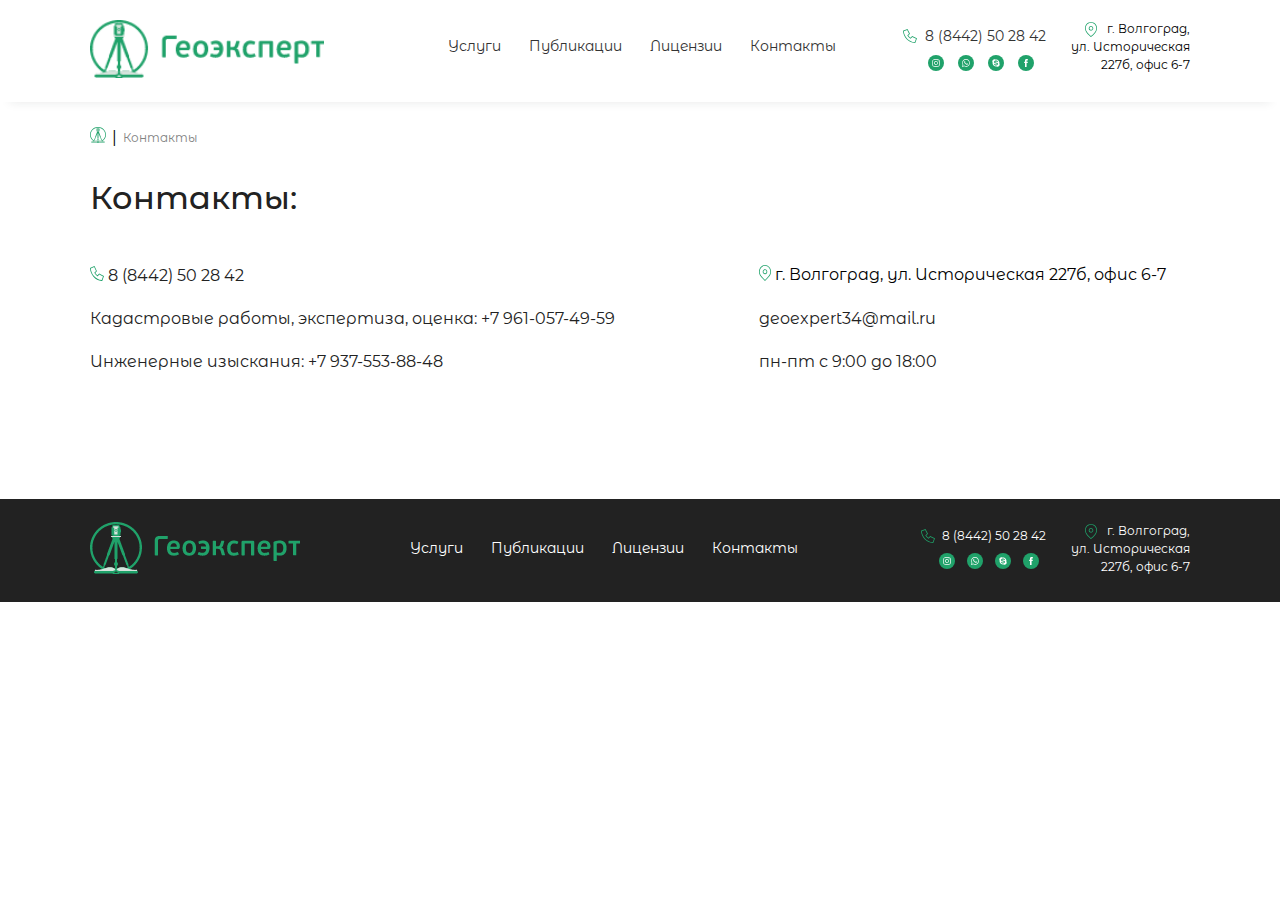
==== contacts.html @ 3043f1b0 "all layouts are done" ====
<!DOCTYPE html>
<html>

<head>
    <title>Контакты</title>
    <meta content="text/html;charset=utf-8" http-equiv="Content-Type">
    <meta content="utf-8" http-equiv="encoding">
    <meta name="viewport" content="width=device-width, initial-scale=1">
    <link rel="stylesheet" href="style.css">
    <link rel="preconnect" href="https://fonts.googleapis.com">
    <link rel="preconnect" href="https://fonts.gstatic.com" crossorigin>
    <link
        href="https://fonts.googleapis.com/css2?family=Montserrat+Alternates:wght@200;300;400;500;600;700&display=swap"
        rel="stylesheet">
</head>

<body>
    <header>
        <div class="container">
            <div class="wraperHeaderMain">
                <div class="wrapperLogoNavigation">
                    <div class="wrapperLogo">
                        <a href="index.html"><img src="img/logo.png" alt=""></a>
                    </div>
                    <div class="wrapperNavigation">
                        <ul>
                            <li>
                                <a href="services.html">Услуги</a>
                            </li>
                            <li>
                                <a href="publications.html">Публикации</a>
                            </li>
                            <li>
                                <a href="license.html">Лицензии</a>
                            </li>
                            <li>
                                <a href="contacts.html">Контакты</a>
                            </li>
                        </ul>
                    </div>
                </div>
                <div class="wrapperContactsHeader">
                    <div class="wrapperPhoneSocialsHeader">
                        <a href="tel:88442502842" class="phoneHeader">
                            <img src="img/phone.svg" alt="">
                            <span>8 (8442) 50 28 42</span>
                        </a>
                        <div class="wrapperSocialsHeader">
                            <a href="#"><img src="img/inst.svg" alt=""></a>
                            <a href="#"><img src="img/whats.svg" alt=""></a>
                            <a href="#"><img src="img/skype.svg" alt=""></a>
                            <a href="#"><img src="img/facebook.svg" alt=""></a>
                        </div>
                    </div>
                    <div class="wrapperAddressHeader">
                        <img src="img/map.svg" alt="">
                        <span>г. Волгоград, ул. Историческая 227б, офис 6-7</span>
                    </div>
                </div>
            </div>

            <div class="wrapperHeaderMobile">
                <div class="wrapperLogoMobile">
                    <a href="index.html"><img src="img/logo.png" alt=""></a>
                </div>
                <div class="headerMob">
                    <div class="icon-container">
                        <div id="menuicon">
                            <span class="bar bar1"></span>
                            <span class="bar bar2"></span>
                            <span class="bar bar3"></span>
                        </div>
                    </div>
                    <div class="mobile-menu">
                        <ul>
                            <li>
                                <a href="services.html">Услуги</a>
                            </li>
                            <li>
                                <a href="publications.html">Публикации</a>
                            </li>
                            <li>
                                <a href="license.html">Лицензии</a>
                            </li>
                            <li>
                                <a href="contacts.html">Контакты</a>
                            </li>
                            <li>
                                <a href="tel:88442502842" class="phoneHeader">
                                    <img src="img/phoneMob.svg" alt="">
                                    <span>8 (8442) 50 28 42</span>
                                </a>
                            </li>
                            <li>
                                <div class="wrapperSocailsMob">
                                    <a href="#"><img src="img/mobinst.svg" alt=""></a>
                                    <a href="#"><img src="img/mobwhats.svg" alt=""></a>
                                    <a href="#"><img src="img/mobskype.svg" alt=""></a>
                                    <a href="#"><img src="img/mobface.svg" alt=""></a>
                                </div>
                            </li>
                        </ul>
                    </div>
                </div>

            </div>
        </div>
    </header>

    <section id="services">
        <div class="container">
            <div class="servicesWrapper">
                <div class="wrapperBreadShrimps">
                    <div>
                        <a href="index.html"><img src="img/lg.svg" alt=""></a>
                    </div>
                    <div>
                        <span>|</span>
                    </div>
                    <div>
                        <p class="activeShrimp">Контакты</p>
                    </div>
                </div>
            </div>
        </div>
    </section>

    <section class="contactsBlockPage">
        <div class="container">
            <div class="wrapperContactsPage">
                <h1>Контакты:</h1>
                <div class="wrapperContactsPageItems">
                    <div class="contactsPageItem">
                        <div class="wrapperPhoneContactPage">
                            <a href="tel:88442502842">
                                <img src="img/phone.svg" alt="">
                                <span>8 (8442) 50 28 42</span>
                            </a>
                        </div>
                        <div class="itemContactPage">
                            <p>Кадастровые работы, экспертиза, оценка: <a href="tel:79610574959">+7 961-057-49-59</a>
                            </p>
                        </div>
                        <div class="itemContactPage">
                            <p>Инженерные изыскания: <a href="tel:79375538848">+7 937-553-88-48</a></p>
                        </div>
                    </div>
                    <div class="contactsPageItem">
                        <div class="wrapperPhoneContactPage">
                            <img src="img/map.svg" alt="">
                            <span>г. Волгоград, ул. Историческая 227б, офис 6-7</span>
                        </div>
                        <div class="itemContactPage">
                            <a href = "mailto: geoexpert34@mail.ru">geoexpert34@mail.ru</a>
                        </div>
                        <div class="itemContactPage">
                            <p>пн-пт с 9:00 до 18:00</p>
                        </div>
                    </div>
                </div>
            </div>
        </div>
    </section>

    <section class="mapBlockContactsPage">
        <div class="container">
            <div class="wrapperMapContactsPage">
                <script type="text/javascript" charset="utf-8" async
                    src="https://api-maps.yandex.ru/services/constructor/1.0/js/?um=constructor%3Ad0d35093dce5acae2fcea62f5401cc42d87d8e6e3af85deb7235284e36e8e448&amp;width=100%25&amp;height=400&amp;lang=ru_RU&amp;scroll=true"></script>
            </div>
            <div class="wrapperMapContactsPageMobile">
                <script type="text/javascript" charset="utf-8" async
                    src="https://api-maps.yandex.ru/services/constructor/1.0/js/?um=constructor%3Ad0d35093dce5acae2fcea62f5401cc42d87d8e6e3af85deb7235284e36e8e448&amp;width=100%25&amp;height=200&amp;lang=ru_RU&amp;scroll=true"></script>
            </div>
        </div>
    </section>

    <footer id="footer">
        <div class="container">
            <div class="wrapperFooter">
                <div class="wrapperLogo">
                    <a href="index.html"><img src="img/logo.png" alt=""></a>
                </div>
                <div class="wrapperNavigation">
                    <ul>
                        <li>
                            <a href="services.html">Услуги</a>
                        </li>
                        <li>
                            <a href="publications.html">Публикации</a>
                        </li>
                        <li>
                            <a href="license.html">Лицензии</a>
                        </li>
                        <li>
                            <a href="contacts.html">Контакты</a>
                        </li>
                    </ul>
                </div>
                <div class="wrapperContactsHeader">
                    <div class="wrapperPhoneSocialsHeader">
                        <a href="tel:88442502842" class="phoneHeader">
                            <img src="img/phone.svg" alt="">
                            <span>8 (8442) 50 28 42</span>
                        </a>
                        <div class="wrapperSocialsHeader">
                            <a href="#"><img src="img/inst.svg" alt=""></a>
                            <a href="#"><img src="img/whats.svg" alt=""></a>
                            <a href="#"><img src="img/skype.svg" alt=""></a>
                            <a href="#"><img src="img/facebook.svg" alt=""></a>
                        </div>
                    </div>
                    <div class="wrapperAddressHeader">
                        <img src="img/map.svg" alt="">
                        <span>г. Волгоград, ул. Историческая 227б, офис 6-7</span>
                    </div>
                </div>
                <div class="wrapperAddressHeaderAdd">
                    <img src="img/map.svg" alt="">
                    <span>г. Волгоград, ул. Историческая 227б, офис 6-7</span>
                </div>
            </div>
        </div>
    </footer>


    <script src="script.js"></script>
    <script src="slider.js"></script>
    <script src="slider-services.js"></script>
</body>

</html>
---- style.css ----
.container {
    padding-right: 25px;
    padding-left: 25px;
    margin-right: auto;
    margin-left: auto;
}

body, button, input {
    margin: 0;
    font-family: 'Montserrat Alternates', sans-serif;
}

@media (min-width: 576px) {
    .wrapperHeaderMobile {
        display: none;
    }
    #footer .wrapperFooter .wrapperLogo {
        justify-content: flex-start;
    }
    #footer .wrapperFooter .wrapperLogo {
        grid-column: 1;
    }
    header .container .wraperHeaderMain {
        display: block;
    }
    .wrapperLogoNavigation {
        display: flex;
        justify-content: space-between;
    }
    .wrapperAboutItemAllMobile {
        display: none;
    }

    .wrapperSertificatesLicensePageMob .wrapperControlsLicense {
        display: none;
    }

    .wrapperLicenseAllMobile {
        display: none;
    }
    .container .wrapperMainBlock h1 {
        font-size: 30px;
    }
    #slider {
        width: 100%;
    }
    .controls {
        font-size: 1em;
    }
    #dots-con {
        display: none;
    }
    #sliderLicense {
        width: 100%;
    }
    .controlsLicense {
        font-size: 1em;
    }
    #dots-conLicense {
        display: none;
    }
    #sliderServices {
        width: 100%;
    }
    .controlsServices {
        font-size: 1em;
    }
    #dots-conServices {
        display: none;
    }
    #sliderServicesMobile {
        width: 100%;
    }
    .controlsServicesMobile {
        font-size: 1em;
    }
    #dots-conServicesMobile {
        display: none;
    }
    #sliderPublic {
        width: 100%;
    }
    .controlsPublic {
        font-size: 1em;
    }
    #aboutBlock .wrapperControls {
        display: none;
    }
    .container .wrapperMainBlock h2 {
        font-size: 27px;
    }
    .aboutItemTop .titleBlockAbout {
        font-size: 18px;
    }
    .container .btnLearnMore {
        font-size: 16px;
        padding: 10px 50px;
        margin-top: 1em;
    }
    .wraperHeaderMain .wrapperContactsHeader a {
        font-size: 14px;
    }
    body #mainBlock {
        min-height: 420px;
    }
    .container .aboutUsTitle {
        font-size: 24px;
        text-align: left;
    }
    .wrapperAboutUs .wrapperAboutItemAll {
        display: block;
    }
    body #descriptionBlock {
        margin-top: 6em;
    }
    .wrapperDescription .wrapperDescriptionItem p, .wrapperDescription .wrapperDescriptionItemSpecial p {
        font-size: 18px;
        text-align: left;
    }
    .wrapperForm .formBlockLeft img {
        max-width: auto;
    }
    #footer .wrapperFooter .wrapperLogo img {
        max-width: auto;
        margin-right: 1.5em;
    }
    #footer .container .wrapperFooter {
        display: grid;
        grid-template-columns: 0.6fr 1.3fr;
        grid-gap: 15px;
    }
    #footer .wrapperFooter .wrapperContactsHeader {
        justify-content: space-between;
    }
    header .wraperHeaderMain .wrapperContactsHeader {
        justify-content: space-between;
    }
    .wrapperFooter .wrapperContactsHeader {
        grid-column: 1 / span 2;
    }
    .wrapperPhoneSocialsHeader .wrapperSocialsHeader a {
        margin-right: 1em;
        margin-left: 0;
    }
    .wrapperPhoneSocialsHeader .wrapperSocialsHeader {
        justify-content: flex-start;
    }
    .wrapperNavigation {
        text-align: right;
    }
    #footer .wrapperFooter .wrapperContactsHeader .wrapperAddressHeader {
        display: block;
    }
    #footer .wrapperAddressHeaderAdd {
        display: none;
    }
    #footer .wrapperFooter .wrapperPhoneSocialsHeader {
        width: auto;
    }
    .wrapperFooter .wrapperNavigation ul li a, .wraperHeaderMain .wrapperNavigation ul li a {
        font-size: 14px;
    }
    #footer .wrapperFooter span {
        font-size: 12px;
    }
    .wraperHeaderMain .wrapperLogo img {
        margin-right: 1.5em;
    }
    #footer .container .wrapperFooter .wrapperNavigation ul {
        display: block;
    }
    body #formBlock {
        margin-top: 6em;
        padding-bottom: 6em;
    }
    #footer .container .wrapperNavigation ul li {
        margin-left: 1.5em;
        margin-right: 0;
    }
    header .wrapperLogoNavigation .wrapperNavigation ul li {
        margin-left: 1.5em;
        margin-right: 0;
    }
    .wrapperNavigationServices {
        display: flex;
    }
    #navigationServicesWrap .navigationServices {
        margin-right: 2em;
        margin-bottom: 0;
        align-items: flex-start;
    }
    #navigationServicesWrap .navigationServices a {
        font-size: 16px;
    }
    .navigationServicesImage .btnLearnMore {
        display: none;
    }
    .descriptionServices .wrapperDescriptionServices p {
        font-size: 16px;
    }
    .projectsServices .wrapperBtnServicesSendMessage {
        display: flex;
        justify-content: center;
        align-items: center;
        padding-top: 2em;
        padding-bottom: 2em;
    }
    .contactsPageItem .itemContactPage a, .contactsPageItem .itemContactPage p {
        font-size: 16px;
    }
    .mapBlockContactsPage .wrapperMapContactsPage {
        display: block;
    }
    .wrapperMapContactsPageMobile {
        display: none;
    }
    .itemContactPage {
        margin-top: 1.5em;
    }
    body .mapBlockContactsPage {
        padding-top: 3em;
        padding-bottom: 4em;
    }
    .wrapperLicensePage .wrapperSertificatesLicensePage {
        display: flex;
        justify-content: space-between;
        padding: 1.3em;
        box-shadow: rgba(0, 0, 0, 0.1) -4px 9px 25px -6px;
    }

    .licensePage .wrapperLicensePage h1 {
        text-align: left;
        font-size: 32px;
    }

    #services .activeShrimp {
        font-size: 12px;
    }

    .container .notActiveShrimp {
        font-size: 12px;
    }
}

@media (min-width: 768px) {
    /* .container {
        width: 740px;
    } */
    #formBlock .wrapperForm {
        display: flex;
        justify-content: space-between;
        flex-direction: row;
    }
    .wrapperLogoNavigation .wrapperNavigation {
        text-align: center;
    }
    .container .wrapperDescription .wrapperDescriptionItem p, .container .wrapperDescription .wrapperDescriptionItemSpecial p {
        font-size: 24px;
    }
    .wrapperForm .formBlockLeft h3, .wrapperForm .formBlockRight h3 {
        font-size: 36px;
        text-align: center;
    }
    .formBlockLeft {
        width: 35%;
    }
    .wrapperForm .formBlockParagr {
        max-width: 85%;
        font-size: 16px;
        line-height: 24px;
        text-align: left;
    }
    .wrapperForm .formBlockRight form {
        display: flex;
        flex-direction: column;
        align-items: flex-start;
    }
    .wrapperForm .formBlockRight form input {
        width: 82%;
    }
    #navigationServicesWrap .navigationServices {
        padding-right: 5em;
    }
    .wrapperNavigationServices .navigationServicesImage {
        padding-top: 1.5em;
    }
    .wrapperDescriptionServices {
        padding-right: 2em;
    }
    .wrapperColumnsSliderServices .itemColumnSliderServices img {
        max-width: 13em;
    }
    .projectsServices .wrapperSliderServies {
        display: block;
    }
    .projectsServices .wrapperProjectServices h2 {
        font-size: 32px;
        font-weight: 500;
        text-align: left;
    }
    .wrapperSliderServiesMobile {
        display: none;
    }
    .priceServices .container .wrapperPriceServices h2 {
        font-size: 32px;
        font-weight: 500;
        text-align: left;
    }
    .priceServices .titleTablePrices {
        font-size: 24px;
        padding: 15px
    }
    .priceServices .wrapperPriceTable td {
        padding: 15px;
        font-size: 14px;
    }
    .wrapperContactsPage .wrapperContactsPageItems {
        display: flex;
        justify-content: space-between;
        align-items: center;
        margin-top: 3em;
    }
    .wrapperContactsPageItems .contactsPageItem {
        padding-right: 1.5em;
        text-align: left;
    }
    .contactsBlockPage .container h1 {
        text-align: left;
    }
    .contactsBlockPage .wrapperContactsPage h1 {
        font-size: 32px;
    }
    .contactsBlockPage .wrapperPhoneContactPage a span {
        font-size: 16px;
    }

    .publicationPage .wrapperPublicationsPage {
        display: flex;
    }

    .wrapperpublicationsPageMob {
        display: none;
    }
}

@media (min-width: 992px) {
    .container {
        width: 920px;
    }
    #mainBlock .container .wrapperMainBlock h1 {
        font-size: 48px;
    }
    #mainBlock .container .wrapperMainBlock h2 {
        font-size: 38px;
    }
    .aboutItem .aboutItemTop {
        flex-direction: row;
    }
    .wrapperContactsHeader .wrapperPhoneSocialsHeader .wrapperSocialsHeader a {
        margin-left: 1em;
        margin-right: 0;
    }
    .wrapperContactsHeader .wrapperPhoneSocialsHeader .wrapperSocialsHeader {
        justify-content: flex-end;
    }
    .wrapperNavigationServices .navigationServicesImage {
        height: 19em;
    }
    .wrapperNavigationServices .navigationServicesImage h3 {
        font-size: 36px;
        color: #fff;
        font-weight: 500;
    }
    .aboutItemSliderServices .wrapperColumnsSliderServices .itemColumnSliderServices img {
        max-width: 16em;
    }
    
}

@media (min-width: 1200px) {
    .container {
        width: 1100px;
    }

    .wrapperPublicationsPageRightContent.imagePublication h3 {
        font-size: 3em;
    }
    .wrapperLogoNavigation {
        width: 70%;
    }
    .wrapperContactsHeader {
        width: 30%;
        margin-top: 0;
    }
    header .container .wraperHeaderMain {
        display: flex;
        justify-content: space-between;
    }
    #footer .container .wrapperFooter {
        display: flex;
        justify-content: space-between;
    }
    .wrapperAboutItems .aboutItemTop .titleBlockAbout {
        font-size: 24px;
        margin-left: 1em;
        word-wrap: normal;
    }
    .aboutItemBottom .aboutItemBottomBlock p {
        font-size: 16px;
    }
    .wraperHeaderMain .wrapperContactsHeader {
        margin-top: 0;
    }
    #footer .container .wrapperFooter .wrapperContactsHeader {
        justify-content: flex-end;
    }
    header .container .wraperHeaderMain .wrapperContactsHeader {
        justify-content: flex-end;
    }
    #footer .container .wrapperFooter .wrapperContactsHeader {
        margin-top: 0;
    }
    header .container .wrapperLogoNavigation .wrapperNavigation ul li {
        margin-right: 1.5em;
        margin-left: 0;
    }
    .wraperHeaderMain .wrapperLogo img {
        width: 100%;
    }
    #footer .wrapperFooter .wrapperLogo img {
        max-width: 100%;
    }
    #footer .wrapperFooter .wrapperPhoneSocialsHeader {
        align-items: center;
    }
    .slideServices .aboutItemSliderServices .wrapperColumnsSliderServices .itemColumnSliderServices img {
        max-width: 20.5em;
    }

    .wrapperPublicationsPageRightContent .wrapperContentPublication h3 {
        font-size: 32px;
        font-weight: 500;
        color: #222222;
    }

    .wrapperBtnPublic .wrapperPublicationsPageLeftContent button{
        max-width: 40em;
    }
}

@media (min-width: 362px) {
    #footer .wrapperFooter .wrapperNavigation ul {
        display: grid;
        grid-template-columns: 1fr 1fr;
    }
}

header {
    padding: 20px 0;
    box-shadow: rgba(33, 35, 38, 0.1) 0px 10px 10px -10px;
}

/* mobile menu */

.headerMob {
    overflow: hidden;
    height: 50px;
    width: 100%;
    z-index: 1;
    top: -10px;
    -webkit-transition: all 0.4s ease-out, background 1s ease-out;
    -o-transition: all 0.4s ease-out, background 1s ease-out;
    transition: all 0.4s ease-out, background 1s ease-out;
}

.headerMob.menu-open {
    height: 130%;
    -webkit-transition: all 0.45s ease-out, background 0.8s ease-out;
    -o-transition: all 0.45s ease-out, background 0.8s ease-out;
    transition: all 0.45s ease-out, background 0.8s ease-out;
}

/* Menu List items */

.mobile-menu {
    clear: both;
    background: #20A26A;
    padding: 17px;
}

.mobile-menu a {
    font-size: 13px;
    color: #fff;
    text-decoration: none;
}

.mobile-menu ul {
    list-style-type: none;
    text-align: center;
    padding: 0;
    margin: 0;
}

.mobile-menu ul li {
    margin-top: 0.7em;
}

.wrapperMenuMobile {
    padding-top: 20px;
    padding-bottom: 20px;
}

.headerMob ul.menu {
    position: relative;
    display: block;
    padding: 10px 40px 0;
    list-style: none;
    margin-top: -30px;
    background: #FFFFFF;
    -webkit-box-shadow: 0px 0px 2px rgba(0, 0, 0, 0.12), 0px 2px 2px rgba(0, 0, 0, 0.24);
    box-shadow: 0px 0px 2px rgba(0, 0, 0, 0.12), 0px 2px 2px rgba(0, 0, 0, 0.24);
    border-radius: 2px;
}

.headerMob ul.menu li.menu-item a {
    display: block;
    position: relative;
    color: #333333;
    text-decoration: none;
    font-size: 18px;
    line-height: 2.8;
    width: 100%;
}

.headerMob ul.menu li.menu-item {
    margin-top: 5px;
    opacity: 1;
    transition: opacity 0.6s cubic-bezier(0.4, 0.01, 0.165, 0.99), -webkit-transform 0.5s cubic-bezier(0.4, 0.01, 0.165, 0.99);
    -webkit-transition: opacity 0.6s cubic-bezier(0.4, 0.01, 0.165, 0.99), -webkit-transform 0.5s cubic-bezier(0.4, 0.01, 0.165, 0.99);
    -o-transition: transform 0.5s cubic-bezier(0.4, 0.01, 0.165, 0.99), opacity 0.6s cubic-bezier(0.4, 0.01, 0.165, 0.99);
    transition: transform 0.5s cubic-bezier(0.4, 0.01, 0.165, 0.99), opacity 0.6s cubic-bezier(0.4, 0.01, 0.165, 0.99);
    transition: transform 0.5s cubic-bezier(0.4, 0.01, 0.165, 0.99), opacity 0.6s cubic-bezier(0.4, 0.01, 0.165, 0.99), -webkit-transform 0.5s cubic-bezier(0.4, 0.01, 0.165, 0.99);
}

.headerMob ul.menu li.menu-item:nth-child(1) {
    -webkit-transition-delay: 0.35s;
    -o-transition-delay: 0.35s;
    transition-delay: 0.35s;
}

.headerMob ul.menu li.menu-item:nth-child(2) {
    -webkit-transition-delay: 0.3s;
    -o-transition-delay: 0.3s;
    transition-delay: 0.3s;
}

#services {
    margin-top: 1em;
}

.headerMob ul.menu li.menu-item:nth-child(3) {
    -webkit-transition-delay: 0.25s;
    -o-transition-delay: 0.25s;
    transition-delay: 0.25s;
}

.headerMob ul.menu li.menu-item:nth-child(4) {
    -webkit-transition-delay: 0.2s;
    -o-transition-delay: 0.2s;
    transition-delay: 0.2s;
}

.headerMob ul.menu li.menu-item:nth-child(5) {
    -webkit-transition-delay: 0.15s;
    -o-transition-delay: 0.15s;
    transition-delay: 0.15s;
}

.headerMob ul.menu li.menu-item:nth-child(6) {
    -webkit-transition-delay: 0.1s;
    -o-transition-delay: 0.1s;
    transition-delay: 0.1s;
}

.headerMob ul.menu li.menu-item:nth-child(7) {
    -webkit-transition-delay: 0.05s;
    -o-transition-delay: 0.05s;
    transition-delay: 0.05s;
}

.header.menu-open ul.menu li.menu-item {
    opacity: 1;
}

.headerMob.menu-open ul.menu li.menu-item:nth-child(1) {
    -webkit-transition-delay: 0.05s;
    -o-transition-delay: 0.05s;
    transition-delay: 0.05s;
}

.headerMob.menu-open ul.menu li.menu-item:nth-child(2) {
    -webkit-transition-delay: 0.1s;
    -o-transition-delay: 0.1s;
    transition-delay: 0.1s;
}

.headerMob.menu-open ul.menu li.menu-item:nth-child(3) {
    -webkit-transition-delay: 0.15s;
    -o-transition-delay: 0.15s;
    transition-delay: 0.15s;
}

.headerMob.menu-open ul.menu li.menu-item:nth-child(4) {
    -webkit-transition-delay: 0.2s;
    -o-transition-delay: 0.2s;
    transition-delay: 0.2s;
}

.headerMob.menu-open ul.menu li.menu-item:nth-child(5) {
    -webkit-transition-delay: 0.25s;
    -o-transition-delay: 0.25s;
    transition-delay: 0.25s;
}

.wrapperContactsHeader {
    margin-top: 1em;
}

.headerMob.menu-open ul.menu li.menu-item:nth-child(6) {
    -webkit-transition-delay: 0.3s;
    -o-transition-delay: 0.3s;
    transition-delay: 0.3s;
}

.headerMob.menu-open ul.menu li.menu-item:nth-child(7) {
    -webkit-transition-delay: 0.35s;
    -o-transition-delay: 0.35s;
    transition-delay: 0.35s;
}

.wrapperContainerHeader {
    display: none;
}

.rightSlideImg {
    width: 10px;
}

.icon-container {
    position: relative;
    padding-bottom: 25px;
    display: inline-block;
    z-index: 2;
    float: right;
    cursor: pointer;
    -webkit-tap-highlight-color: transparent;
    -webkit-transform: rotate(0deg);
    -ms-transform: rotate(0deg);
    transform: rotate(0deg);
    -webkit-transition: all 0.3s cubic-bezier(0.4, 0.01, 0.165, 0.99);
    -o-transition: all 0.3s cubic-bezier(0.4, 0.01, 0.165, 0.99);
    transition: all 0.3s cubic-bezier(0.4, 0.01, 0.165, 0.99);
}

.icon-container #menuicon {
    width: 60px;
    margin-top: 20px;
    top: 9px;
    height: 45px;
    right: -18px;
    position: relative;
    -webkit-transform: rotate(0deg);
    -ms-transform: rotate(0deg);
    transform: rotate(0deg);
    -webkit-transition: .5s ease-in-out;
    -o-transition: .5s ease-in-out;
    transition: .5s ease-in-out;
    cursor: pointer;
}

#menuicon .bar {
    display: block;
    position: absolute;
    height: 2px;
    width: 23px;
    background: #20A26A;
    border-radius: 9px;
    opacity: 1;
    left: 0;
    -webkit-transform: rotate(0deg);
    -ms-transform: rotate(0deg);
    transform: rotate(0deg);
    -webkit-transition: .25s ease-in-out;
    -o-transition: .25s ease-in-out;
    transition: .25s ease-in-out;
}

#menuicon span:nth-child(1) {
    top: 0px;
}

#menuicon span:nth-child(2) {
    top: 9px;
}

#menuicon span:nth-child(3) {
    top: 18px;
}

.menu-open .icon-container #menuicon span:nth-child(1) {
    top: 9px;
    -webkit-transform: rotate(135deg);
    -ms-transform: rotate(135deg);
    transform: rotate(135deg);
}

.menu-open .icon-container #menuicon span:nth-child(2) {
    opacity: 0;
    left: -10px;
}

.menu-open .icon-container #menuicon span:nth-child(3) {
    top: 9px;
    -webkit-transform: rotate(-135deg);
    -ms-transform: rotate(-135deg);
    transform: rotate(-135deg);
}

/* mobile menu  */

.headerMob {
    position: absolute;
    display: block;
    top: 0;
    left: 0;
}

.wrapperNavigation ul li {
    list-style-type: none;
    display: inline-block;
    margin-right: 1.5em;
}

.wrapperNavigation ul {
    padding-left: 0;
}

.wrapperNavigation ul li a {
    font-size: 12px;
    text-decoration: none;
    color: #333333;
}

.phoneHeader {
    display: flex;
    justify-content: center;
    align-items: center;
}

.phoneHeader img {
    margin-right: 0.6em;
}

.wrapperAboutItemAll {
    display: none;
}

.wrapperContactsHeader {
    display: flex;
}

.wrapperContactsHeader a {
    color: #333333;
    font-size: 12px;
    text-decoration: none;
}

.wrapperSocialsHeader {
    margin-top: 0.6em;
}

.wrapperSocialsHeader a {
    margin-left: 1em;
}

.wrapperSocialsHeader {
    display: flex;
    justify-content: flex-end;
}

.wrapperAddressHeader {
    max-width: 10em;
    margin-left: 2em;
    font-size: 12px;
    text-align: right;
}

.wrapperAddressHeader img {
    display: inline-block;
    margin-bottom: -4px;
    padding-right: 7px;
}

.wrapperAddressHeader span {
    line-height: 1.5;
}

#mainBlock {
    background: url("img/bg.jpg");
    background-repeat: no-repeat;
    background-size: cover;
    min-height: 300px;
}

.wrapperMainBlock {
    display: flex;
    text-align: center;
    padding-top: 3.5em;
    flex-direction: column;
    justify-content: center;
    align-items: center;
}

.wrapperMainBlock h1 {
    font-size: 23px;
    font-weight: 600;
    color: #ffff;
    margin-bottom: 0.25em;
}

.wrapperMainBlock h2 {
    font-size: 20px;
    margin-top: 0.25em;
    font-weight: 500;
    color: #ffff;
}

.btnLearnMore {
    background: #DF5114;
    color: #ffff;
    border: none;
    font-size: 13px;
    padding: 10px 30px;
    border-radius: 40px;
    margin-top: 2em;
}

.wrapperAboutItems {
    margin-top: 3em;
}

.wraperHeaderMain {
    display: none;
    justify-content: space-between;
}

#aboutBlock {
    padding-top: 2em;
}

.aboutItem {
    box-shadow: 0px 2px 4px #3333;
}

.aboutUsTitle {
    font-size: 13px;
    text-align: center;
    font-weight: 500;
}

.aboutItemTop {
    display: flex;
    align-items: center;
    flex-direction: column;
    padding: 1em;
}

/* slider main */

#slider {
    width: 80%;
    margin: 0 auto;
    position: relative;
    overflow: hidden;
    box-shadow: rgba(0, 0, 0, 0.1) 0px 4px 6px -1px, rgba(0, 0, 0, 0.06) 0px 2px 4px -1px;
}

.slide {
    width: 100%;
    display: none;
    animation-name: fade;
    animation-duration: 1s;
}

@keyframes fade {
    from {
        opacity: 0.5;
    }
    to {
        opacity: 1;
    }
}

#left-arrow {
    margin-right: 5px;
}

#right-arrow {
    margin-left: 5px;
}

.controls {
    transform: translateY(-50%);
    background: inherit;
    width: 20px;
    display: flex;
    justify-content: center;
    align-items: center;
    height: 20px;
    border-radius: 12px;
    border: 2px solid #20A26A;
}

.controls:hover {
    transition: 0.3s;
}

#left-arrow {
    left: 10px;
}

#right-arrow {
    right: 10px;
}

#dots-con {
    text-align: center;
}

.dot {
    display: inline-block;
    background: grey;
    padding: 8px;
    border-radius: 50%;
    margin: 10px 5px;
}

.active {
    background: crimson;
}

.wrapperControls {
    display: flex;
    margin-top: 2em;
    justify-content: center;
}

/* slider publications */

#sliderPublic {
    width: 100%;
    margin: 0 auto;
    position: relative;
    overflow: hidden;
    box-shadow: rgba(0, 0, 0, 0.1) 0px 4px 6px -1px, rgba(0, 0, 0, 0.06) 0px 2px 4px -1px;
}

.slidePublic {
    width: 100%;
    display: none;
    animation-name: fadePublic;
    animation-duration: 1s;
}

@keyframes fadePublic {
    from {
        opacity: 0.5;
    }
    to {
        opacity: 1;
    }
}

#left-arrowPublic {
    margin-right: 5px;
}

#right-arrowPublic {
    margin-left: 5px;
}

.controlsPublic {
    transform: translateY(-50%);
    background: inherit;
    width: 20px;
    display: flex;
    justify-content: center;
    align-items: center;
    height: 20px;
    border-radius: 12px;
    border: 2px solid #20A26A;
}

.controlsPublic:hover {
    transition: 0.3s;
}

#left-arrowPublic {
    left: 10px;
}

#right-arrowPublic {
    right: 10px;
}

#dots-conPublic {
    text-align: center;
}

#dots-conPublic {
    display: none;
}

.dotPublic {
    display: inline-block;
    background: grey;
    padding: 8px;
    border-radius: 50%;
    margin: 10px 5px;
}

.activePublic {
    background: crimson;
}

.wrapperControlsPublic {
    display: flex;
    margin-top: 3em;
    justify-content: center;
}

/* slider services */

#sliderServices {
    width: 100%;
    margin: 0 auto;
    position: relative;
    overflow: hidden;
    box-shadow: rgba(0, 0, 0, 0.1) 0px 4px 6px -1px, rgba(0, 0, 0, 0.06) 0px 2px 4px -1px;
}

.slideServices {
    width: 100%;
    display: none;
    animation-name: fadeServices;
    animation-duration: 1s;
}

@keyframes fadeServices {
    from {
        opacity: 0.5;
    }
    to {
        opacity: 1;
    }
}

#left-arrowServices {
    margin-right: 5px;
}

#right-arrowServices {
    margin-left: 5px;
}

.controlsServices {
    transform: translateY(-50%);
    background: inherit;
    width: 20px;
    display: flex;
    justify-content: center;
    align-items: center;
    height: 20px;
    border-radius: 12px;
    border: 2px solid #20A26A;
}

.controlsServices:hover {
    transition: 0.3s;
}

#left-arrowServices {
    left: 10px;
}

#right-arrowServices {
    right: 10px;
}

#dots-conServices {
    text-align: center;
}

.dotServices {
    display: inline-block;
    background: grey;
    padding: 8px;
    border-radius: 50%;
    margin: 10px 5px;
}

.activeServices {
    background: crimson;
}

.wrapperControlsServices {
    display: flex;
    margin-top: 2em;
    justify-content: center;
}

/* Slider license */

#sliderLicense {
    width: 100%;
    margin: 0 auto;
    position: relative;
    overflow: hidden;
}

.slideLicense {
    width: 100%;
    display: none;
    animation-name: fadeLicense;
    animation-duration: 1s;
}

@keyframes fadeLicense {
    from {
        opacity: 0.5;
    }
    to {
        opacity: 1;
    }
}

#left-arrowLicense {
    margin-right: 5px;
}

#right-arrowLicense {
    margin-left: 5px;
}

.controlsLicense {
    transform: translateY(-50%);
    background: inherit;
    width: 20px;
    display: flex;
    justify-content: center;
    align-items: center;
    height: 20px;
    border-radius: 12px;
    border: 2px solid #20A26A;
}

.controlsLicense:hover {
    transition: 0.3s;
}

#left-arrowLicense {
    left: 10px;
}

#right-arrowLicense {
    right: 10px;
}

#dots-conLicense {
    text-align: center;
}

.dotLicense {
    display: inline-block;
    background: grey;
    padding: 8px;
    border-radius: 50%;
    margin: 10px 5px;
}

.activeLicense {
    background: crimson;
}

.wrapperControlsLicense {
    display: flex;
    margin-top: 2em;
    justify-content: center;
}

/* slider services mobile */

#sliderServicesMobile {
    width: 100%;
    margin: 0 auto;
    position: relative;
    overflow: hidden;
}

.slideServicesMobile {
    width: 100%;
    display: none;
    animation-name: fadeServicesMobile;
    animation-duration: 1s;
}

@keyframes fadeServicesMobile {
    from {
        opacity: 0.5;
    }
    to {
        opacity: 1;
    }
}

#left-arrowServicesMobile {
    margin-right: 5px;
}

#right-arrowServicesMobile {
    margin-left: 5px;
}

.controlsServicesMobile {
    transform: translateY(-50%);
    background: inherit;
    width: 20px;
    display: flex;
    justify-content: center;
    align-items: center;
    height: 20px;
    border-radius: 12px;
    border: 2px solid #20A26A;
}

.controlsServicesMobile:hover {
    transition: 0.3s;
}

#left-arrowServicesMobile {
    left: 10px;
}

#right-arrowServicesMobile {
    right: 10px;
}

#dots-conServicesMobile {
    text-align: center;
    display: none;
}

.dotServicesMobile {
    display: inline-block;
    background: grey;
    padding: 8px;
    border-radius: 50%;
    margin: 10px 5px;
}

.activeServicesMobile {
    background: crimson;
}

.wrapperControlsServicesMobile {
    display: flex;
    margin-top: 2em;
    justify-content: center;
}

.titleBlockAbout {
    font-weight: 500;
    font-size: 16px;
    margin-left: 1em;
    word-wrap: break-word;
}

.wrapperSocailsMob a {
    margin: 0 0.3em;
}

.aboutItemBottom {
    background: #F0FBF5;
    padding: 1em
}

.aboutItemBottomBlock {
    display: flex;
}

.aboutItemBottomBlock p {
    margin-top: 10px;
    font-size: 14px;
    margin-bottom: 10px;
}

.aboutItemBottomBlock img {
    width: 16px;
    margin-top: 13.5px;
    margin-right: 1em;
    height: 16px;
}

.wrapperAboutItems {
    column-count: 2;
    column-gap: 1em;
}

.aboutItem {
    display: inline-block;
    margin: 0 0 1em;
    width: 100%;
}

#lastAboutItem {
    display: flex;
    justify-content: space-between;
}

.aboutItemSpecialSet {
    padding-top: 2em;
    padding-bottom: 2.4em;
}

#descriptionBlock {
    margin-top: 1em;
}

#lastAboutItem .aboutItemTop {
    padding-right: 1.5em;
}

.wrapperDescriptionItem {
    box-shadow: rgba(0, 0, 0, 0.1) 0px 4px 6px -1px, rgba(0, 0, 0, 0.06) 0px 2px 4px -1px;
    padding-top: 1.5em;
    padding-left: 1.5em;
    padding-bottom: 1.5em;
    padding-right: 2.5em;
}

.wrapperDescriptionItemSpecial {
    margin-top: 1.5em;
    padding-right: 1em;
}

.wrapperDescriptionItemSpecial p {
    font-size: 13px;
    text-align: center;
}

.wrapperDescriptionItem p {
    margin-top: 0;
    font-size: 13px;
    margin-bottom: 0;
}

.wrapperLogoMobile img {
    width: 175px;
}

#formBlock {
    margin-top: 3em;
    padding-bottom: 3em;
}

.formBlockLeft {
    background: #20A26A;
    padding: 2em;
    display: flex;
    flex-direction: column;
    justify-content: center;
    align-items: center;
}

.formBlockLeft h3 {
    color: #fff;
    text-align: center;
    font-size: 20px;
    font-weight: 700;
    margin-bottom: 1em;
}

.wrapperForm {
    display: flex;
    flex-direction: column;
}

.formBlockRight {
    padding: 2em;
    background: #F0FBF5;
}

.formBlockRight h3 {
    font-size: 20px;
    text-align: center;
    font-weight: 800;
    margin-top: 0.6em;
}

.formBlockParagr {
    font-size: 13px;
    line-height: 18px;
    text-align: center;
}

.formBlockRight form {
    display: flex;
    flex-direction: column;
    align-items: center;
}

.formBlockRight form input {
    margin-top: 1em;
    width: 100%;
    border-top: none;
    border-right: none;
    border-left: none;
    border-bottom: 1px solid #C8C8C8;
    background: inherit;
    outline: none;
    font-size: 16px;
    padding: 5px;
    border-radius: none;
}

.formBlockRight .btnLearnMore {
    margin-top: 3.5em;
    width: max-content;
}

#footer {
    background: #222222;
    padding: 23.5px 0;
}

#footer .wrapperFooter a, #footer .wrapperFooter p, #footer .wrapperFooter span {
    color: #fff;
}

#footer .wrapperFooter .phoneHeader span {
    white-space: nowrap;
}

.wrapperFooter span {
    font-size: 10px;
}

.formBlockLeft img {
    max-width: 200px;
}

.wrapperFooter .wrapperContactsHeader {
    display: flex;
}

.wrapperFooter .wrapperLogo img {
    max-width: 150px;
}

.wrapperFooter .wrapperLogo {
    display: flex;
    justify-content: center;
    align-items: center;
}

.wraperHeaderMain .wrapperLogo {
    display: flex;
    justify-content: center;
    align-items: center;
}

.wrapperFooter {
    display: grid;
    grid-template-columns: 65% 35%;
}

.wrapperFooter .wrapperLogo {
    grid-column: 1 / span 2;
}

.wrapperAddressHeaderAdd {
    grid-column: 1 / span 2;
    display: flex;
    justify-content: center;
    align-items: center;
}

#footer .wrapperAddressHeader {
    display: none;
}

.wrapperFooter .wrapperPhoneSocialsHeader {
    width: 100%;
}

.wrapperPhoneSocialsHeader {
    display: flex;
    flex-direction: column;
    align-items: center;
    justify-content: center;
}

#footer .wrapperPhoneSocialsHeader {
    display: flex;
    flex-direction: column;
    align-items: flex-end;
    justify-content: center;
}

.wrapperFooter .phoneHeader {
    display: flex;
    justify-content: flex-end;
}

.wrapperAddressHeaderAdd {
    font-size: 10px;
    margin-top: 1.5em;
}

.wrapperAddressHeaderAdd img {
    margin-right: 1em;
}

.aboutItemTopSlider {
    display: flex;
    padding: 0.8em;
    flex-direction: column;
    width: 100%;
    flex-direction: column;
    align-items: center;
    justify-content: center;
}

.aboutItemTopSlider img {
    width: 100%;
    max-width: 100px;
    height: auto
}

.aboutItemBottomBlockSlider img {
    margin-right: 8px;
    margin-top: 2px;
}

.aboutItemBottomBlockSlider p {
    margin-top: 0;
    margin-bottom: 0;
}

.wrapperAboutItemAllMobile {
    margin-top: 5em;
}

.wrapperLicenseAllMobile {
    margin-top: 2em;
}

.aboutItemSlider {
    width: 100%;
    display: flex;
    justify-content: center;
    align-items: center;
    flex-direction: column;
}

.titleBlockAboutSlider {
    font-size: 17px;
    color: #222222;
    text-align: center;
    white-space: pre-line;
    font-weight: 500;
    margin-right: 0;
    padding: 0 0.8em;
}

.aboutItemBottomSlider {
    background: #F0FBF5;
    padding: 1.2em;
    width: 100%;
    display: flex;
    flex-direction: column;
    align-items: flex-start;
}

.aboutItemBottomBlockSlider {
    font-size: 13px;
    color: #222222;
}

.aboutItemBottomBlockSlider {
    display: flex;
    padding: 0 1em;
    justify-content: center;
    align-items: flex-start;
    margin-top: 1.5em;
}

.wrapperBreadShrimps {
    display: flex;
    align-items: center;
}

.wrapperBreadShrimps div {
    margin-right: 0.4em;
}

.notActiveShrimp {
    text-decoration: underline;
    padding-bottom: 2px;
    color: #222222;
    font-size: 11px;
}

.activeShrimp {
    color: #828282;
    font-size: 11px;
}

#navigationServicesWrap {
    padding: 1.5em 0;
}

.navigationServices {
    display: flex;
    margin-bottom: 1.5em;
    padding-top: 0.5em;
    padding-left: 1.5em;
    padding-right: 1.5em;
    align-items: center;
    padding-bottom: 1.5em;
    flex-direction: column;
    justify-content: center;
    box-shadow: rgba(0, 0, 0, 0.1) 0px 4px 6px -1px, rgba(0, 0, 0, 0.06) 0px 2px 4px -1px;
}

.navigationServices a {
    text-decoration: none;
    color: #222222;
    text-align: center;
    font-size: 13px;
    margin-top: 1.5em;
}

#activeNavigationItemServices {
    color: #828282;
}

.navigationServicesImage {
    background: url('img/bgservices.jpg');
    background-size: cover;
    text-align: center;
    background-repeat: no-repeat;
    height: 19.5em;
    padding-right: 1em;
    padding-left: 1em;
    display: flex;
    flex-direction: column;
    justify-content: center;
    align-items: center;
}

.navigationServicesImage h3 {
    font-size: 20px;
    color: #fff;
    font-weight: 500;
}

.wrapperDescriptionServices p {
    font-size: 13px;
    line-height: 24px;
    font-weight: 500;
}

.navigationServicesImage .btnLearnMore {
    padding: 10px 20px;
    margin-top: 1em;
}

.wrapperNavigationServicesImage {
    width: 100%;
}

#footer .wrapperContactsHeader {
    margin-top: 0;
}

#footer .wrapperNavigation ul {
    display: flex;
    flex-direction: column;
    justify-content: center;
}

.projectsServices {
    padding-top: 1em;
}

.wrapperProjectServices h2 {
    font-size: 20px;
    text-align: center;
    font-weight: 500;
}

/* slider services */

.wrapperColumnsSliderServices {
    display: grid;
    grid-template-columns: 1fr 1fr 1fr;
}

.wrapperColumnsSliderServices .itemColumnSliderServices {
    padding: 1em;
}

.itemColumnSliderServices p {
    font-size: 16px;
}

.wrapperSliderServies {
    display: none;
}

.itemColumnSliderServicesMobile {
    text-align: center;
}

.priceServices {
    padding-top: 1em;
    padding-bottom: 4em;
}

.priceServices .wrapperPriceServices h2 {
    font-size: 20px;
    font-weight: 500;
    text-align: center;
}

.wrapperPriceTable table {
    width: 100%;
    border-spacing: 0;
    margin-top: 2em;
    box-shadow: rgba(0, 0, 0, 0.1) 0px 4px 6px -1px, rgba(0, 0, 0, 0.06) 0px 2px 4px -1px;
}

#tablePrices tr:nth-child(even) {
    background-color: #ffffff;
}

#tablePrices tr {
    background-color: #F0FBF5;
}

.wrapperPriceTable td {
    padding: 6px;
    width: 50%;
    line-height: 24px;
    font-size: 11px;
    text-align: left;
}

.titleTablePrices {
    font-size: 14px;
    padding: 8px;
    width: 50%;
    text-align: left;
    font-weight: 500;
}

.projectsServices .wrapperBtnServicesSendMessage .btnLearnMore {
    padding: 10px 25px;
}

.wrapperBtnServicesSendMessage {
    display: none;
}

.itemColumnSliderServicesMobile {
    font-size: 13px;
}

.contactsBlockPage h1 {
    font-size: 20px;
    color: #222222;
    font-weight: 500;
    text-align: center;
}

.wrapperPhoneContactPage a {
    text-decoration: none;
}

.wrapperPhoneContactPage a span {
    font-size: 13px;
    color: #222222;
}

.itemContactPage a, .itemContactPage p {
    font-size: 13px;
    color: #222222;
    text-decoration: none;
}

.contactsPageItem {
    text-align: center;
}

.wrapperContactsPageItems {
    margin-top: 2.5em;
}

.mapBlockContactsPage {
    padding-top: 2em;
    padding-bottom: 2em;
}

.wrapperMapContactsPage {
    display: none;
}

.wrapperSertificatesLicensePage {
    margin-top: 2em;
}

.licensePage {
    padding-bottom: 3em;
}

.sertificateLicensePageItem img {
    width: 100%;
}

.wrapperSertificatesLicensePage {
    display: none;
}

.sertificateLicensePageItem {
    display: flex;
    flex-direction: column;
    align-items: center;
    justify-content: center;
    padding: 1em
}

.sertificateLicensePageItem a {
    color: #20A26A;
    font-size: 16px;
    margin-top: 1em;
}

#dots-conLicense {
    display: none;
}

.aboutItemSliderLicense {
    text-align: center;
}

.aboutItemSliderLicense a {
    color: #20A26A;
    font-size: 16px;
}

.aboutItemSliderLicense img{
    width: 100%;
    margin-bottom: 1.5em;
}

.wrapperLicensePage h1 {
    text-align: center;
    font-weight: 500;
    font-size: 20px;
}

.publicationPage {
    padding-top: 1em;
    padding-bottom: 4em;
}

/* Tabs publication */

.wrapperPublicationsPage {
    display: flex;
    justify-content: space-between;
}

.wrapperPublicationsPageLeftContent {
    display: flex;
    flex-direction: column;
    justify-content: center;
}

.wrapperPublicationsPageLeftContent button{
    background: inherit;
    border: none;
    text-align: left;
    font-size: 13px;
    line-height: 21px;
    padding: 0;
    margin-top: 3em;
    max-width: 30em;
}

.wrapperPublicationsPageRightContent {
    padding-left: 3em;
    width: 100%;
}

.tabcontent {
    width: 100%;
}

.imagePublication {
    background: url('./img/publications.jpg');
    background-size: cover;
    width: 100%;
    padding-top: 5%;
    padding-bottom: 5%;
    text-align: center;
    background-repeat: no-repeat;
}

.imagePublication h3 {
    font-size: 2em;
    font-weight: 500;
    color: #fff;
}

.wrapperContentPublication h3 {
    font-size: 22px;
    font-weight: 500;
    color: #222222;
}

.wrapperContentPublication p {
    font-size: 16px;
    color: #222222;
}

.wrapperContentPublication {
    padding-right: 1em;
}

.wrapperPublicationsPage {
    display: none;
} 

.aboutItemSliderPublic button {
    background: inherit;
    border: none;
    margin-top: 2em;
    font-size: 13px;
}

.wrapperPublicationsMobileContent {
    margin-top: 2em;
}

.wrapperPublicationsMobileContent .tabcontent img {
    width: 100%;
}

.mobileImagePublic {
    background: url('./img/publicmob.jpg');
    background-size: cover;
    width: 100%;
    height: 15em;
    display: flex;
    justify-content: center;
    align-items: center;
    text-align: center;
    background-repeat: no-repeat;
}

.mobileImagePublic h3 {
    font-size: 20px;
    color: #fff;
    font-weight: 500;
}

.wrapperContentMobilePublicationItem h3 {
    font-size: 20px;
    font-weight: 500;
}

.wrapperContentMobilePublicationItem p {
    font-size: 13px;
}

.wrapperButtonLearnMore {
    display: flex;
    justify-content: center;
    align-items: center;
}
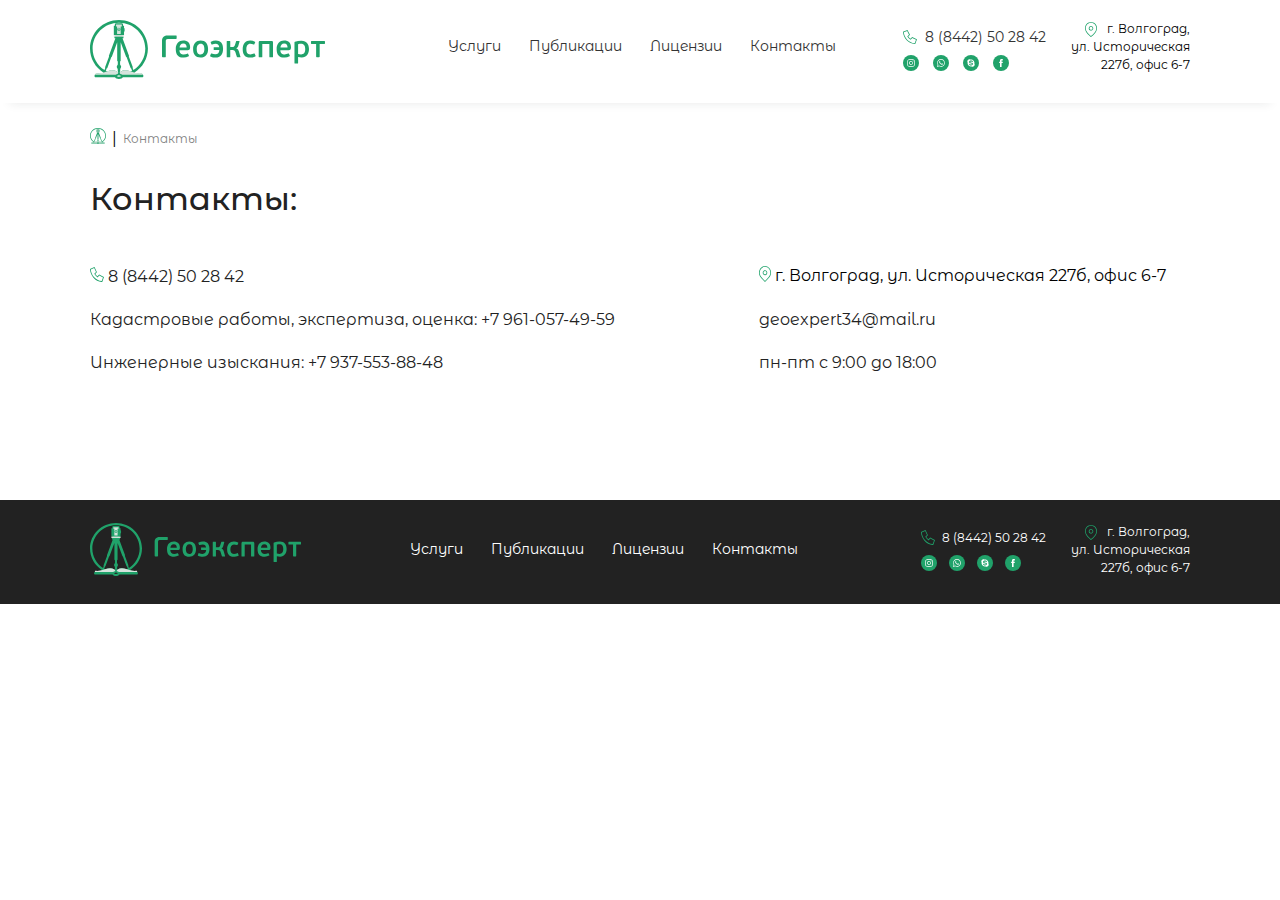
==== commit cd5500d1: "changed" ====
--- a/contacts.html
+++ b/contacts.html
@@ -20,7 +20,7 @@
             <div class="wraperHeaderMain">
                 <div class="wrapperLogoNavigation">
                     <div class="wrapperLogo">
-                        <a href="index.html"><img src="img/logo.png" alt=""></a>
+                        <a href="index.html"><img src="img/logo.svg" alt=""></a>
                     </div>
                     <div class="wrapperNavigation">
                         <ul>
@@ -61,7 +61,7 @@
 
             <div class="wrapperHeaderMobile">
                 <div class="wrapperLogoMobile">
-                    <a href="index.html"><img src="img/logo.png" alt=""></a>
+                    <a href="index.html"><img src="img/logo.svg" alt=""></a>
                 </div>
                 <div class="headerMob">
                     <div class="icon-container">
@@ -179,7 +179,7 @@
         <div class="container">
             <div class="wrapperFooter">
                 <div class="wrapperLogo">
-                    <a href="index.html"><img src="img/logo.png" alt=""></a>
+                    <a href="index.html"><img src="img/logo.svg" alt=""></a>
                 </div>
                 <div class="wrapperNavigation">
                     <ul>
--- a/style.css
+++ b/style.css
@@ -30,26 +30,18 @@
     .wrapperAboutItemAllMobile {
         display: none;
     }
-
     .wrapperSertificatesLicensePageMob .wrapperControlsLicense {
         display: none;
     }
-
     .wrapperLicenseAllMobile {
         display: none;
     }
     .container .wrapperMainBlock h1 {
         font-size: 30px;
     }
-    #slider {
-        width: 100%;
-    }
     .controls {
         font-size: 1em;
     }
-    #dots-con {
-        display: none;
-    }
     #sliderLicense {
         width: 100%;
     }
@@ -62,19 +54,31 @@
     #sliderServices {
         width: 100%;
     }
+    #sliderServicesSecond {
+        width: 100%;
+    }
     .controlsServices {
         font-size: 1em;
     }
     #dots-conServices {
         display: none;
     }
+    #dots-conServicesSecond, #dots-conServicesThird, #dots-conServicesFourth, #dots-conServicesFifth {
+        display: none;
+    }
     #sliderServicesMobile {
         width: 100%;
     }
+    #sliderServicesMobileSecond {
+        width: 100%;
+    }
     .controlsServicesMobile {
         font-size: 1em;
     }
     #dots-conServicesMobile {
+        display: none;
+    }
+    #dots-conServicesMobileSecond, #dots-conServicesMobileThird, #dots-conServicesMobileFourth, #dots-conServicesMobileFifth {
         display: none;
     }
     #sliderPublic {
@@ -198,7 +202,7 @@
     .descriptionServices .wrapperDescriptionServices p {
         font-size: 16px;
     }
-    .projectsServices .wrapperBtnServicesSendMessage {
+    .descriptionServices .wrapperBtnServicesSendMessage {
         display: flex;
         justify-content: center;
         align-items: center;
@@ -208,6 +212,9 @@
     .contactsPageItem .itemContactPage a, .contactsPageItem .itemContactPage p {
         font-size: 16px;
     }
+    .contactsBlockPage .contactsPageItem .wrapperPhoneContactPage span {
+        font-size: 16px;
+    }
     .mapBlockContactsPage .wrapperMapContactsPage {
         display: block;
     }
@@ -227,18 +234,26 @@
         padding: 1.3em;
         box-shadow: rgba(0, 0, 0, 0.1) -4px 9px 25px -6px;
     }
-
     .licensePage .wrapperLicensePage h1 {
         text-align: left;
         font-size: 32px;
     }
-
     #services .activeShrimp {
         font-size: 12px;
     }
-
     .container .notActiveShrimp {
         font-size: 12px;
+    }
+    #footer .container .wrapperPhoneSocialsHeader {
+        align-items: flex-start;
+    }
+
+    #navigationServicesWrap .navigationServices a {
+        text-align: left;
+    }
+
+    #navigationServicesWrap .navigationServices button {
+        text-align: left;
     }
 }
 
@@ -290,10 +305,10 @@
     .wrapperColumnsSliderServices .itemColumnSliderServices img {
         max-width: 13em;
     }
-    .projectsServices .wrapperSliderServies {
+    .descriptionServices .wrapperSliderServies {
         display: block;
     }
-    .projectsServices .wrapperProjectServices h2 {
+    .descriptionServices .wrapperProjectServices h2 {
         font-size: 32px;
         font-weight: 500;
         text-align: left;
@@ -301,16 +316,16 @@
     .wrapperSliderServiesMobile {
         display: none;
     }
-    .priceServices .container .wrapperPriceServices h2 {
+    .descriptionServices .container .wrapperPriceServices h2 {
         font-size: 32px;
         font-weight: 500;
         text-align: left;
     }
-    .priceServices .titleTablePrices {
+    .descriptionServices .titleTablePrices {
         font-size: 24px;
         padding: 15px
     }
-    .priceServices .wrapperPriceTable td {
+    .descriptionServices .wrapperPriceTable td {
         padding: 15px;
         font-size: 14px;
     }
@@ -333,11 +348,9 @@
     .contactsBlockPage .wrapperPhoneContactPage a span {
         font-size: 16px;
     }
-
     .publicationPage .wrapperPublicationsPage {
         display: flex;
     }
-
     .wrapperpublicationsPageMob {
         display: none;
     }
@@ -356,12 +369,8 @@
     .aboutItem .aboutItemTop {
         flex-direction: row;
     }
-    .wrapperContactsHeader .wrapperPhoneSocialsHeader .wrapperSocialsHeader a {
-        margin-left: 1em;
-        margin-right: 0;
-    }
     .wrapperContactsHeader .wrapperPhoneSocialsHeader .wrapperSocialsHeader {
-        justify-content: flex-end;
+        justify-content: flex-start;
     }
     .wrapperNavigationServices .navigationServicesImage {
         height: 19em;
@@ -374,14 +383,12 @@
     .aboutItemSliderServices .wrapperColumnsSliderServices .itemColumnSliderServices img {
         max-width: 16em;
     }
-    
 }
 
 @media (min-width: 1200px) {
     .container {
         width: 1100px;
     }
-
     .wrapperPublicationsPageRightContent.imagePublication h3 {
         font-size: 3em;
     }
@@ -431,19 +438,18 @@
         max-width: 100%;
     }
     #footer .wrapperFooter .wrapperPhoneSocialsHeader {
-        align-items: center;
+        align-items: flex-start;
     }
     .slideServices .aboutItemSliderServices .wrapperColumnsSliderServices .itemColumnSliderServices img {
         max-width: 20.5em;
     }
-
     .wrapperPublicationsPageRightContent .wrapperContentPublication h3 {
         font-size: 32px;
         font-weight: 500;
+        line-height: 40px;
         color: #222222;
     }
-
-    .wrapperBtnPublic .wrapperPublicationsPageLeftContent button{
+    .wrapperBtnPublic .wrapperPublicationsPageLeftContent button {
         max-width: 40em;
     }
 }
@@ -785,7 +791,7 @@
 
 .wrapperSocialsHeader {
     display: flex;
-    justify-content: flex-end;
+    justify-content: flex-start;
 }
 
 .wrapperAddressHeader {
@@ -878,7 +884,7 @@
 /* slider main */
 
 #slider {
-    width: 80%;
+    width: 100%;
     margin: 0 auto;
     position: relative;
     overflow: hidden;
@@ -1049,6 +1055,14 @@
     box-shadow: rgba(0, 0, 0, 0.1) 0px 4px 6px -1px, rgba(0, 0, 0, 0.06) 0px 2px 4px -1px;
 }
 
+#sliderServicesSecond {
+    width: 100%;
+    margin: 0 auto;
+    position: relative;
+    overflow: hidden;
+    box-shadow: rgba(0, 0, 0, 0.1) 0px 4px 6px -1px, rgba(0, 0, 0, 0.06) 0px 2px 4px -1px;
+}
+
 .slideServices {
     width: 100%;
     display: none;
@@ -1069,7 +1083,15 @@
     margin-right: 5px;
 }
 
+#left-arrowServicesSecond, #left-arrowServicesThird, #left-arrowServicesFourth, #left-arrowServicesFifth {
+    margin-right: 5px;
+}
+
 #right-arrowServices {
+    margin-left: 5px;
+}
+
+#right-arrowServicesSecond, #right-arrowServicesThird, #right-arrowServicesFourth, #right-arrowServicesFifth {
     margin-left: 5px;
 }
 
@@ -1093,13 +1115,26 @@
     left: 10px;
 }
 
+#left-arrowServicesSecond, #left-arrowServicesThird, #left-arrowServicesFourth, #left-arrowServicesFifth {
+    left: 10px;
+}
+
 #right-arrowServices {
     right: 10px;
 }
 
+#right-arrowServicesSecond, #right-arrowServicesThird, #right-arrowServicesFourth, #right-arrowServicesFifth {
+    right: 10px;
+}
+
 #dots-conServices {
     text-align: center;
 }
+
+#dots-conServicesSecond, #dots-conServicesThird, #dots-conServicesFourth, #dots-conServicesFifth  {
+    text-align: center;
+}
+
 
 .dotServices {
     display: inline-block;
@@ -1207,6 +1242,13 @@
     overflow: hidden;
 }
 
+#sliderServicesMobileSecond {
+    width: 100%;
+    margin: 0 auto;
+    position: relative;
+    overflow: hidden;
+}
+
 .slideServicesMobile {
     width: 100%;
     display: none;
@@ -1226,8 +1268,14 @@
 #left-arrowServicesMobile {
     margin-right: 5px;
 }
-
+#left-arrowServicesMobileSecond, #left-arrowServicesMobileThird, #left-arrowServicesMobileFourth, #left-arrowServicesMobileFifth {
+    margin-right: 5px;
+}
 #right-arrowServicesMobile {
+    margin-left: 5px;
+}
+
+#right-arrowServicesMobileSecond, #right-arrowServicesMobileThird, #right-arrowServicesMobileFourth, #right-arrowServicesMobileFifth {
     margin-left: 5px;
 }
 
@@ -1250,12 +1298,24 @@
 #left-arrowServicesMobile {
     left: 10px;
 }
+#left-arrowServicesMobileSecond, #left-arrowServicesMobileThird, #left-arrowServicesMobileFourth, #left-arrowServicesMobileFifth {
+    left: 10px;
+}
 
 #right-arrowServicesMobile {
     right: 10px;
 }
 
+#right-arrowServicesMobileSecond, #right-arrowServicesMobileThird, #right-arrowServicesMobileFourth, #right-arrowServicesMobileFifth {
+    right: 10px;
+}
+
 #dots-conServicesMobile {
+    text-align: center;
+    display: none;
+}
+
+#dots-conServicesMobileSecond, #dots-conServicesMobileThird, #dots-conServicesMobileFourth, #dots-conServicesMobileFifth {
     text-align: center;
     display: none;
 }
@@ -1274,8 +1334,12 @@
 
 .wrapperControlsServicesMobile {
     display: flex;
+    margin-top: 3em;
+    justify-content: center;
+}
+
+.wrapperPriceServices {
     margin-top: 2em;
-    justify-content: center;
 }
 
 .titleBlockAbout {
@@ -1506,7 +1570,7 @@
 .wrapperPhoneSocialsHeader {
     display: flex;
     flex-direction: column;
-    align-items: center;
+    align-items: flex-start;
     justify-content: center;
 }
 
@@ -1624,6 +1688,11 @@
 .activeShrimp {
     color: #828282;
     font-size: 11px;
+}
+
+.wrapperBreadShrimp p {
+    margin-top: 3px;
+    margin-bottom: 0;
 }
 
 #navigationServicesWrap {
@@ -1639,7 +1708,6 @@
     align-items: center;
     padding-bottom: 1.5em;
     flex-direction: column;
-    justify-content: center;
     box-shadow: rgba(0, 0, 0, 0.1) 0px 4px 6px -1px, rgba(0, 0, 0, 0.06) 0px 2px 4px -1px;
 }
 
@@ -1700,10 +1768,6 @@
     justify-content: center;
 }
 
-.projectsServices {
-    padding-top: 1em;
-}
-
 .wrapperProjectServices h2 {
     font-size: 20px;
     text-align: center;
@@ -1733,12 +1797,7 @@
     text-align: center;
 }
 
-.priceServices {
-    padding-top: 1em;
-    padding-bottom: 4em;
-}
-
-.priceServices .wrapperPriceServices h2 {
+.descriptionServices .wrapperPriceServices h2 {
     font-size: 20px;
     font-weight: 500;
     text-align: center;
@@ -1775,8 +1834,13 @@
     font-weight: 500;
 }
 
-.projectsServices .wrapperBtnServicesSendMessage .btnLearnMore {
+.descriptionServices .wrapperBtnServicesSendMessage .btnLearnMore {
     padding: 10px 25px;
+}
+
+.descriptionServices {
+    padding-top: 2em;
+    padding-bottom: 3em;
 }
 
 .wrapperBtnServicesSendMessage {
@@ -1809,6 +1873,10 @@
     text-decoration: none;
 }
 
+.contactsPageItem .wrapperPhoneContactPage span {
+    font-size: 13px;
+}
+
 .contactsPageItem {
     text-align: center;
 }
@@ -1820,6 +1888,10 @@
 .mapBlockContactsPage {
     padding-top: 2em;
     padding-bottom: 2em;
+}
+
+#dots-con {
+    display: none;
 }
 
 .wrapperMapContactsPage {
@@ -1869,7 +1941,7 @@
     font-size: 16px;
 }
 
-.aboutItemSliderLicense img{
+.aboutItemSliderLicense img {
     width: 100%;
     margin-bottom: 1.5em;
 }
@@ -1898,7 +1970,7 @@
     justify-content: center;
 }
 
-.wrapperPublicationsPageLeftContent button{
+.wrapperPublicationsPageLeftContent button {
     background: inherit;
     border: none;
     text-align: left;
@@ -1919,11 +1991,13 @@
 }
 
 .imagePublication {
-    background: url('./img/publications.jpg');
+    background: url(./img/publications.jpg);
     background-size: cover;
     width: 100%;
-    padding-top: 5%;
-    padding-bottom: 5%;
+    height: 16em;
+    display: flex;
+    align-items: center;
+    justify-content: center;
     text-align: center;
     background-repeat: no-repeat;
 }
@@ -1943,6 +2017,7 @@
 .wrapperContentPublication p {
     font-size: 16px;
     color: #222222;
+    line-height: 24px;
 }
 
 .wrapperContentPublication {
@@ -1951,7 +2026,7 @@
 
 .wrapperPublicationsPage {
     display: none;
-} 
+}
 
 .aboutItemSliderPublic button {
     background: inherit;
@@ -1999,4 +2074,93 @@
     display: flex;
     justify-content: center;
     align-items: center;
+}
+
+/* modal license */
+
+.modal {
+    position: fixed;
+    top: 0;
+    right: 0;
+    bottom: 0;
+    left: 0;
+    z-index: 20;
+    width: 100%;
+    height: 100%;
+    margin: 0;
+    padding: 0;
+    padding: 20px;
+    pointer-events:none;
+    opacity: 0;
+    visibility: hidden;
+    transition: visibility 0s linear 0.1s, opacity 0.3s ease;
+}
+
+.modal.open {
+    pointer-events:auto;
+    visibility: visible;
+    opacity: 1;
+    padding: 20px;
+    transition-delay: 0.2s;
+}
+
+.modal__overlay {
+    position: fixed;
+    top: 0;
+    left: 0;
+    bottom: 0;
+    right: 0;
+    z-index: 21;
+    background-color: rgba(0, 0, 0, 0.7);
+}
+
+.modal__close {
+    position: absolute;
+    top: -10px;
+    right: 3em;
+    border: none;
+    outline: none;
+    background: none;
+    font-size: 24px;
+    z-index: 100;
+    color: #20A26A;
+    font-weight: bold;
+}
+
+.modal__close:hover {
+    color: #000;
+    transition: 0.4s;
+}
+
+.modal__container {
+    position: relative;
+    z-index: 22;
+    width: 100%;
+    height: 93%;
+    top: 0;
+    bottom: 0;
+    margin-bottom: 20px;
+    text-align: center;
+}
+
+.modal__container img{
+    height: 100%;
+    width: auto;
+}
+
+#defaultOpenServices {
+    color: rgb(130, 130, 130);
+}
+
+.navigationServices button {
+    background: inherit;
+    padding: 0;
+    border: none;
+    font-size: 16px;
+    margin-top: 1.5em;
+    text-align: center;
+}
+
+.wrapperNavigationServices {
+    margin-top: 2em;
 }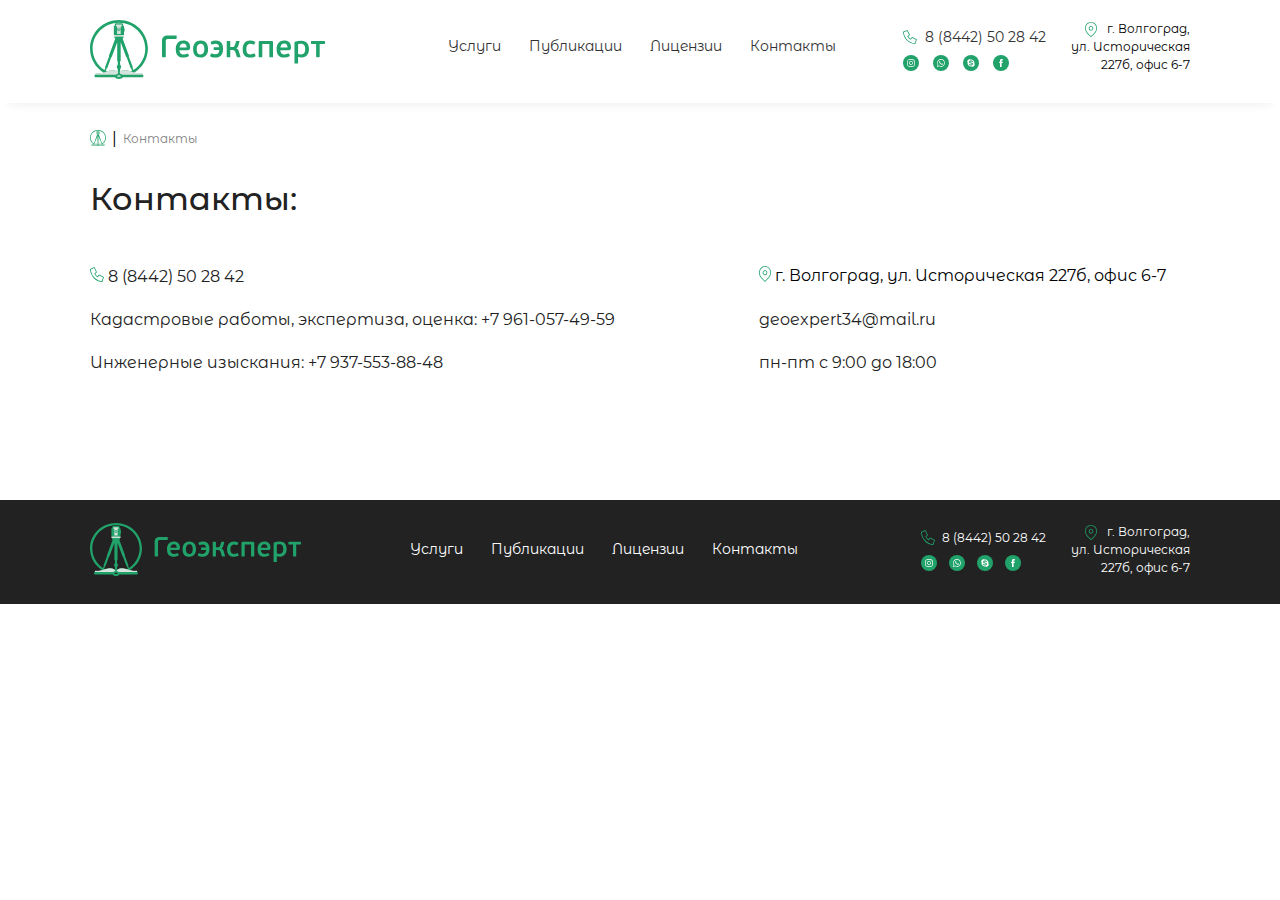
==== commit 5faf4782: "all modified" ====
--- a/contacts.html
+++ b/contacts.html
@@ -112,7 +112,7 @@
             <div class="servicesWrapper">
                 <div class="wrapperBreadShrimps">
                     <div>
-                        <a href="index.html"><img src="img/lg.svg" alt=""></a>
+                        <a id="breadShrimps__goHome" href="index.html"><img src="img/lg.svg" alt=""></a>
                     </div>
                     <div>
                         <span>|</span>
--- a/style.css
+++ b/style.css
@@ -14,194 +14,261 @@
     .wrapperHeaderMobile {
         display: none;
     }
+
     #footer .wrapperFooter .wrapperLogo {
         justify-content: flex-start;
     }
+
     #footer .wrapperFooter .wrapperLogo {
         grid-column: 1;
     }
+
     header .container .wraperHeaderMain {
         display: block;
     }
+
     .wrapperLogoNavigation {
         display: flex;
         justify-content: space-between;
     }
-    .wrapperAboutItemAllMobile {
-        display: none;
-    }
+
     .wrapperSertificatesLicensePageMob .wrapperControlsLicense {
         display: none;
     }
+
     .wrapperLicenseAllMobile {
         display: none;
     }
+
     .container .wrapperMainBlock h1 {
         font-size: 30px;
     }
+
     .controls {
         font-size: 1em;
     }
+
     #sliderLicense {
         width: 100%;
     }
+
     .controlsLicense {
         font-size: 1em;
     }
+
     #dots-conLicense {
         display: none;
     }
+
     #sliderServices {
         width: 100%;
     }
+
     #sliderServicesSecond {
         width: 100%;
     }
+
     .controlsServices {
         font-size: 1em;
     }
+
     #dots-conServices {
         display: none;
     }
+
     #dots-conServicesSecond, #dots-conServicesThird, #dots-conServicesFourth, #dots-conServicesFifth {
         display: none;
     }
+
     #sliderServicesMobile {
         width: 100%;
     }
+
     #sliderServicesMobileSecond {
         width: 100%;
     }
+
     .controlsServicesMobile {
         font-size: 1em;
     }
+
     #dots-conServicesMobile {
         display: none;
     }
+
     #dots-conServicesMobileSecond, #dots-conServicesMobileThird, #dots-conServicesMobileFourth, #dots-conServicesMobileFifth {
         display: none;
     }
+
     #sliderPublic {
         width: 100%;
     }
+
     .controlsPublic {
         font-size: 1em;
     }
-    #aboutBlock .wrapperControls {
-        display: none;
-    }
+
     .container .wrapperMainBlock h2 {
         font-size: 27px;
     }
+
     .aboutItemTop .titleBlockAbout {
         font-size: 18px;
     }
+
+    .modal .modal__container {
+        width: 100%;
+        height: 93%;
+    }
+
     .container .btnLearnMore {
         font-size: 16px;
         padding: 10px 50px;
         margin-top: 1em;
     }
+
     .wraperHeaderMain .wrapperContactsHeader a {
         font-size: 14px;
     }
-    body #mainBlock {
-        min-height: 420px;
-    }
+
+    .itemColumnSliderServicesMobile p {
+        font-size: 16px;
+    }
+
+    #slider .aboutItemBottomSlider {
+        align-items: center;
+    }
+
     .container .aboutUsTitle {
         font-size: 24px;
         text-align: left;
     }
-    .wrapperAboutUs .wrapperAboutItemAll {
-        display: block;
-    }
+
     body #descriptionBlock {
         margin-top: 6em;
     }
+
     .wrapperDescription .wrapperDescriptionItem p, .wrapperDescription .wrapperDescriptionItemSpecial p {
         font-size: 18px;
         text-align: left;
     }
+
     .wrapperForm .formBlockLeft img {
         max-width: auto;
     }
+
     #footer .wrapperFooter .wrapperLogo img {
         max-width: auto;
         margin-right: 1.5em;
     }
+
     #footer .container .wrapperFooter {
         display: grid;
         grid-template-columns: 0.6fr 1.3fr;
         grid-gap: 15px;
     }
+
     #footer .wrapperFooter .wrapperContactsHeader {
         justify-content: space-between;
     }
+
     header .wraperHeaderMain .wrapperContactsHeader {
         justify-content: space-between;
     }
+
     .wrapperFooter .wrapperContactsHeader {
         grid-column: 1 / span 2;
     }
+
     .wrapperPhoneSocialsHeader .wrapperSocialsHeader a {
         margin-right: 1em;
         margin-left: 0;
     }
+
     .wrapperPhoneSocialsHeader .wrapperSocialsHeader {
         justify-content: flex-start;
     }
+
     .wrapperNavigation {
         text-align: right;
     }
+
     #footer .wrapperFooter .wrapperContactsHeader .wrapperAddressHeader {
         display: block;
     }
+
+    .modal .modal__container img {
+        height: 100%;
+        width: auto;
+    }
+
     #footer .wrapperAddressHeaderAdd {
         display: none;
     }
+
     #footer .wrapperFooter .wrapperPhoneSocialsHeader {
         width: auto;
     }
+
     .wrapperFooter .wrapperNavigation ul li a, .wraperHeaderMain .wrapperNavigation ul li a {
         font-size: 14px;
     }
+
     #footer .wrapperFooter span {
         font-size: 12px;
     }
+
     .wraperHeaderMain .wrapperLogo img {
         margin-right: 1.5em;
     }
+
     #footer .container .wrapperFooter .wrapperNavigation ul {
         display: block;
     }
+
     body #formBlock {
         margin-top: 6em;
         padding-bottom: 6em;
     }
+
     #footer .container .wrapperNavigation ul li {
         margin-left: 1.5em;
         margin-right: 0;
     }
+
     header .wrapperLogoNavigation .wrapperNavigation ul li {
         margin-left: 1.5em;
         margin-right: 0;
     }
+
     .wrapperNavigationServices {
         display: flex;
     }
+
     #navigationServicesWrap .navigationServices {
         margin-right: 2em;
         margin-bottom: 0;
         align-items: flex-start;
     }
+
+    .modal .modal__close {
+        top: -10px;
+        right: 3em;
+    }
+
     #navigationServicesWrap .navigationServices a {
         font-size: 16px;
     }
+
     .navigationServicesImage .btnLearnMore {
         display: none;
     }
-    .descriptionServices .wrapperDescriptionServices p {
+
+    .descriptionServices .wrapperDescriptionServices p, .descriptionServices .wrapperDescriptionServices ul li {
         font-size: 16px;
-    }
+        line-height: 24px;
+    }
+
     .descriptionServices .wrapperBtnServicesSendMessage {
         display: flex;
         justify-content: center;
@@ -209,41 +276,52 @@
         padding-top: 2em;
         padding-bottom: 2em;
     }
+
     .contactsPageItem .itemContactPage a, .contactsPageItem .itemContactPage p {
         font-size: 16px;
     }
+
     .contactsBlockPage .contactsPageItem .wrapperPhoneContactPage span {
         font-size: 16px;
     }
+
     .mapBlockContactsPage .wrapperMapContactsPage {
         display: block;
     }
+
     .wrapperMapContactsPageMobile {
         display: none;
     }
+
     .itemContactPage {
         margin-top: 1.5em;
     }
+
     body .mapBlockContactsPage {
         padding-top: 3em;
         padding-bottom: 4em;
     }
+
     .wrapperLicensePage .wrapperSertificatesLicensePage {
         display: flex;
         justify-content: space-between;
         padding: 1.3em;
         box-shadow: rgba(0, 0, 0, 0.1) -4px 9px 25px -6px;
     }
+
     .licensePage .wrapperLicensePage h1 {
         text-align: left;
         font-size: 32px;
     }
+
     #services .activeShrimp {
         font-size: 12px;
     }
+
     .container .notActiveShrimp {
         font-size: 12px;
     }
+
     #footer .container .wrapperPhoneSocialsHeader {
         align-items: flex-start;
     }
@@ -258,6 +336,7 @@
 }
 
 @media (min-width: 768px) {
+
     /* .container {
         width: 740px;
     } */
@@ -266,121 +345,247 @@
         justify-content: space-between;
         flex-direction: row;
     }
+
     .wrapperLogoNavigation .wrapperNavigation {
         text-align: center;
     }
+
     .container .wrapperDescription .wrapperDescriptionItem p, .container .wrapperDescription .wrapperDescriptionItemSpecial p {
         font-size: 24px;
     }
+
     .wrapperForm .formBlockLeft h3, .wrapperForm .formBlockRight h3 {
         font-size: 36px;
         text-align: center;
     }
+
+    .wrapperBtnServicesSendMessageSpecial {
+        height: 60px;
+    }
+
     .formBlockLeft {
         width: 35%;
     }
+    .wrapperAboutItemAllMobile {
+        display: none;
+    }
+
     .wrapperForm .formBlockParagr {
         max-width: 85%;
         font-size: 16px;
         line-height: 24px;
         text-align: left;
     }
+
+    #aboutBlock .wrapperControls {
+        display: none;
+    }
+
     .wrapperForm .formBlockRight form {
         display: flex;
         flex-direction: column;
         align-items: flex-start;
     }
+
     .wrapperForm .formBlockRight form input {
         width: 82%;
     }
+
     #navigationServicesWrap .navigationServices {
         padding-right: 5em;
     }
+
     .wrapperNavigationServices .navigationServicesImage {
         padding-top: 1.5em;
     }
+
     .wrapperDescriptionServices {
         padding-right: 2em;
     }
-    .wrapperColumnsSliderServices .itemColumnSliderServices img {
+
+    .wrapperColumnsSliderServices .itemColumnSliderServices img, .wrapperColumnsSliderServices .itemColumnSliderServices p {
         max-width: 13em;
     }
-    .descriptionServices .wrapperSliderServies {
-        display: block;
-    }
-    .descriptionServices .wrapperProjectServices h2 {
+
+    .wrapperServicesItems .videoServicesItem__description {
+        margin-top: 0;
+    }
+
+    .descriptionServices #sliderServicesFifthItem {
+        display: none;
+    }
+
+    .descriptionServices #sliderServicesFour {
+        display: none;
+    }
+
+    .descriptionServices .accordion-content #sliderServicesThirdItem {
+        display: none;
+    }
+
+    /* .descriptionServices .container .wrapperProjectServices h2 {
         font-size: 32px;
         font-weight: 500;
         text-align: left;
-    }
+    } */
+
     .wrapperSliderServiesMobile {
         display: none;
     }
+
     .descriptionServices .container .wrapperPriceServices h2 {
         font-size: 32px;
         font-weight: 500;
         text-align: left;
     }
+
     .descriptionServices .titleTablePrices {
         font-size: 24px;
         padding: 15px
     }
+
+    .accordion-content__wrapper__videoWrapper {
+        padding: 1em 2em;
+        box-shadow: rgb(0 0 0 / 10%) 0px 4px 6px -1px, rgb(0 0 0 / 6%) 0px 2px 4px -1px;
+    }
+
     .descriptionServices .wrapperPriceTable td {
         padding: 15px;
         font-size: 14px;
     }
+
     .wrapperContactsPage .wrapperContactsPageItems {
         display: flex;
         justify-content: space-between;
         align-items: center;
         margin-top: 3em;
     }
+
+    .wrapperProjectServices .wrapperBlockServicesSimpleProjects, .accordion-content .wrapperBlockServicesSimpleProjects {
+        display: flex;
+    }
+
     .wrapperContactsPageItems .contactsPageItem {
         padding-right: 1.5em;
         text-align: left;
     }
+
     .contactsBlockPage .container h1 {
         text-align: left;
     }
+
     .contactsBlockPage .wrapperContactsPage h1 {
         font-size: 32px;
     }
+
     .contactsBlockPage .wrapperPhoneContactPage a span {
         font-size: 16px;
     }
+
     .publicationPage .wrapperPublicationsPage {
         display: flex;
     }
+
     .wrapperpublicationsPageMob {
         display: none;
     }
+
+    .wrapperAboutUs .wrapperAboutItemAll {
+        display: block;
+    }
+
+    .wrapperSliderServiesMob {
+        display: none;
+    }
+
+    .wrapperServicesItems__accordion-content__projects #sliderServicesFirst {
+        display: block;
+    }
+
+    .accordion-content__listWorks__items .accordion-content__listWorks__items__items {
+        display: flex;
+        flex-wrap: wrap;
+    }
+
+    .wrapperKadastrServicesStadies .wrapperKadastrServicesStadies__listWorks {
+        display: flex;
+        flex-wrap: wrap;
+    }
+
+    .wrapperServicesItems__accordion-content__wrapper .accordion-content__BlockServicesSimpleProjects {
+        display: block;
+    }
+
+    .wrapperServicesItems #sliderServicesNine {
+        display: none;
+    }
+
+    .accordion-content__wrapper__videoWrapper .videoServicesItem {
+        display: flex;
+        justify-content: space-between;
+        align-items: flex-start;
+        flex-direction: row;
+    }
+
+    .wrapperServicesItems #videoItemDescriptionBlock {
+        display: flex;
+    }
+    
 }
 
 @media (min-width: 992px) {
     .container {
         width: 920px;
     }
+
     #mainBlock .container .wrapperMainBlock h1 {
         font-size: 48px;
     }
+
     #mainBlock .container .wrapperMainBlock h2 {
         font-size: 38px;
     }
+
     .aboutItem .aboutItemTop {
         flex-direction: row;
     }
+
+    .wrapperServicesItems .videoServicesItem img {
+        width: 50%;
+    }
+    .videoServicesItem__description {
+        width: 45%;
+        padding: 0 2em;
+    }
+
+    body #mainBlock {
+        min-height: 480px;
+    }
+
+    #mainBlock .wrapperMainBlock {
+        display: flex;
+        text-align: center;
+        padding-top: 5.5em;
+        flex-direction: column;
+        justify-content: center;
+        align-items: center;
+    }
+
     .wrapperContactsHeader .wrapperPhoneSocialsHeader .wrapperSocialsHeader {
         justify-content: flex-start;
     }
+
     .wrapperNavigationServices .navigationServicesImage {
         height: 19em;
     }
+
     .wrapperNavigationServices .navigationServicesImage h3 {
         font-size: 36px;
         color: #fff;
         font-weight: 500;
     }
-    .aboutItemSliderServices .wrapperColumnsSliderServices .itemColumnSliderServices img {
+
+    .aboutItemSliderServices .wrapperColumnsSliderServices .itemColumnSliderServices img, .aboutItemSliderServices .wrapperColumnsSliderServices .itemColumnSliderServices p {
         max-width: 16em;
     }
 }
@@ -389,66 +594,84 @@
     .container {
         width: 1100px;
     }
+
     .wrapperPublicationsPageRightContent.imagePublication h3 {
         font-size: 3em;
     }
+
     .wrapperLogoNavigation {
         width: 70%;
     }
+
     .wrapperContactsHeader {
         width: 30%;
         margin-top: 0;
     }
+
     header .container .wraperHeaderMain {
         display: flex;
         justify-content: space-between;
     }
+
     #footer .container .wrapperFooter {
         display: flex;
         justify-content: space-between;
     }
-    .wrapperAboutItems .aboutItemTop .titleBlockAbout {
+
+    .wrapperAboutItemAll .aboutItemTop .titleBlockAbout {
         font-size: 24px;
         margin-left: 1em;
         word-wrap: normal;
     }
+
     .aboutItemBottom .aboutItemBottomBlock p {
         font-size: 16px;
     }
+
     .wraperHeaderMain .wrapperContactsHeader {
         margin-top: 0;
     }
+
     #footer .container .wrapperFooter .wrapperContactsHeader {
         justify-content: flex-end;
     }
+
     header .container .wraperHeaderMain .wrapperContactsHeader {
         justify-content: flex-end;
     }
+
     #footer .container .wrapperFooter .wrapperContactsHeader {
         margin-top: 0;
     }
+
     header .container .wrapperLogoNavigation .wrapperNavigation ul li {
         margin-right: 1.5em;
         margin-left: 0;
     }
+
     .wraperHeaderMain .wrapperLogo img {
         width: 100%;
     }
+
     #footer .wrapperFooter .wrapperLogo img {
         max-width: 100%;
     }
+
     #footer .wrapperFooter .wrapperPhoneSocialsHeader {
         align-items: flex-start;
     }
-    .slideServices .aboutItemSliderServices .wrapperColumnsSliderServices .itemColumnSliderServices img {
+
+    .slideServices .aboutItemSliderServices .wrapperColumnsSliderServices .itemColumnSliderServices img, .slideServices .aboutItemSliderServices .wrapperColumnsSliderServices .itemColumnSliderServices p {
         max-width: 20.5em;
     }
+
     .wrapperPublicationsPageRightContent .wrapperContentPublication h3 {
         font-size: 32px;
         font-weight: 500;
         line-height: 40px;
         color: #222222;
     }
+
     .wrapperBtnPublic .wrapperPublicationsPageLeftContent button {
         max-width: 40em;
     }
@@ -794,6 +1017,10 @@
     justify-content: flex-start;
 }
 
+#sliderServicesFour {
+    display: block;
+}
+
 .wrapperAddressHeader {
     max-width: 10em;
     margin-left: 2em;
@@ -815,7 +1042,7 @@
     background: url("img/bg.jpg");
     background-repeat: no-repeat;
     background-size: cover;
-    min-height: 300px;
+    min-height: 320px;
 }
 
 .wrapperMainBlock {
@@ -902,6 +1129,7 @@
     from {
         opacity: 0.5;
     }
+
     to {
         opacity: 1;
     }
@@ -913,6 +1141,10 @@
 
 #right-arrow {
     margin-left: 5px;
+}
+
+#dots-conServices {
+    display: none;
 }
 
 .controls {
@@ -982,6 +1214,7 @@
     from {
         opacity: 0.5;
     }
+
     to {
         opacity: 1;
     }
@@ -1052,7 +1285,6 @@
     margin: 0 auto;
     position: relative;
     overflow: hidden;
-    box-shadow: rgba(0, 0, 0, 0.1) 0px 4px 6px -1px, rgba(0, 0, 0, 0.06) 0px 2px 4px -1px;
 }
 
 #sliderServicesSecond {
@@ -1060,7 +1292,6 @@
     margin: 0 auto;
     position: relative;
     overflow: hidden;
-    box-shadow: rgba(0, 0, 0, 0.1) 0px 4px 6px -1px, rgba(0, 0, 0, 0.06) 0px 2px 4px -1px;
 }
 
 .slideServices {
@@ -1074,6 +1305,7 @@
     from {
         opacity: 0.5;
     }
+
     to {
         opacity: 1;
     }
@@ -1131,10 +1363,9 @@
     text-align: center;
 }
 
-#dots-conServicesSecond, #dots-conServicesThird, #dots-conServicesFourth, #dots-conServicesFifth  {
-    text-align: center;
-}
-
+#dots-conServicesSecond, #dots-conServicesThird, #dots-conServicesFourth, #dots-conServicesFifth {
+    text-align: center;
+}
 
 .dotServices {
     display: inline-block;
@@ -1150,7 +1381,7 @@
 
 .wrapperControlsServices {
     display: flex;
-    margin-top: 2em;
+    margin-top: 1em;
     justify-content: center;
 }
 
@@ -1174,6 +1405,7 @@
     from {
         opacity: 0.5;
     }
+
     to {
         opacity: 1;
     }
@@ -1260,6 +1492,7 @@
     from {
         opacity: 0.5;
     }
+
     to {
         opacity: 1;
     }
@@ -1268,9 +1501,11 @@
 #left-arrowServicesMobile {
     margin-right: 5px;
 }
+
 #left-arrowServicesMobileSecond, #left-arrowServicesMobileThird, #left-arrowServicesMobileFourth, #left-arrowServicesMobileFifth {
     margin-right: 5px;
 }
+
 #right-arrowServicesMobile {
     margin-left: 5px;
 }
@@ -1298,6 +1533,7 @@
 #left-arrowServicesMobile {
     left: 10px;
 }
+
 #left-arrowServicesMobileSecond, #left-arrowServicesMobileThird, #left-arrowServicesMobileFourth, #left-arrowServicesMobileFifth {
     left: 10px;
 }
@@ -1334,9 +1570,11 @@
 
 .wrapperControlsServicesMobile {
     display: flex;
-    margin-top: 3em;
-    justify-content: center;
-}
+    margin-bottom: 1.5em;
+    margin-top: 0.5em;
+    justify-content: center;
+}
+
 
 .wrapperPriceServices {
     margin-top: 2em;
@@ -1388,7 +1626,7 @@
 
 #lastAboutItem {
     display: flex;
-    justify-content: space-between;
+    width: 100%;
 }
 
 .aboutItemSpecialSet {
@@ -1401,7 +1639,16 @@
 }
 
 #lastAboutItem .aboutItemTop {
-    padding-right: 1.5em;
+    padding: 1.5em;
+    width: 48%;
+}
+
+#lastAboutItem .aboutItemBottom {
+    display: flex;
+    width: 51%;
+    flex-direction: column;
+    align-items: center;
+    justify-content: center;
 }
 
 .wrapperDescriptionItem {
@@ -1723,6 +1970,11 @@
     color: #828282;
 }
 
+#navigationServicesImageItem {
+    background-size: cover;
+    background-repeat: no-repeat;
+}
+
 .navigationServicesImage {
     background: url('img/bgservices.jpg');
     background-size: cover;
@@ -1743,10 +1995,10 @@
     font-weight: 500;
 }
 
-.wrapperDescriptionServices p {
+.wrapperDescriptionServices p, .wrapperDescriptionServices ul li {
     font-size: 13px;
-    line-height: 24px;
-    font-weight: 500;
+    line-height: 18px;
+    font-weight: 400;
 }
 
 .navigationServicesImage .btnLearnMore {
@@ -1769,7 +2021,6 @@
 }
 
 .wrapperProjectServices h2 {
-    font-size: 20px;
     text-align: center;
     font-weight: 500;
 }
@@ -1787,10 +2038,7 @@
 
 .itemColumnSliderServices p {
     font-size: 16px;
-}
-
-.wrapperSliderServies {
-    display: none;
+    max-width: 330px;
 }
 
 .itemColumnSliderServicesMobile {
@@ -1939,6 +2187,10 @@
 .aboutItemSliderLicense a {
     color: #20A26A;
     font-size: 16px;
+}
+
+.wrapperBlockServicesSimpleProjects {
+    display: none;
 }
 
 .aboutItemSliderLicense img {
@@ -2090,14 +2342,14 @@
     margin: 0;
     padding: 0;
     padding: 20px;
-    pointer-events:none;
+    pointer-events: none;
     opacity: 0;
     visibility: hidden;
     transition: visibility 0s linear 0.1s, opacity 0.3s ease;
 }
 
 .modal.open {
-    pointer-events:auto;
+    pointer-events: auto;
     visibility: visible;
     opacity: 1;
     padding: 20px;
@@ -2116,8 +2368,8 @@
 
 .modal__close {
     position: absolute;
-    top: -10px;
-    right: 3em;
+    top: -20px;
+    right: -15px;
     border: none;
     outline: none;
     background: none;
@@ -2135,17 +2387,24 @@
 .modal__container {
     position: relative;
     z-index: 22;
-    width: 100%;
-    height: 93%;
+    width: 90%;
     top: 0;
     bottom: 0;
     margin-bottom: 20px;
     text-align: center;
 }
 
-.modal__container img{
+.modal__container img {
     height: 100%;
-    width: auto;
+    width: inherit;
+}
+
+.servicesSimpleProjects img {
+    width: 100%;
+}
+
+.servicesSimpleProjects {
+    width: 30%;
 }
 
 #defaultOpenServices {
@@ -2163,4 +2422,380 @@
 
 .wrapperNavigationServices {
     margin-top: 2em;
+}
+
+.wrapperBlockServicesSimpleProjects {
+    justify-content: space-between;
+    align-items: flex-start;
+}
+
+#secondservice .wrapperBlockServicesSimpleProjects {
+    padding: 1.5em;
+    box-shadow: rgb(99 99 99 / 20%) 0px 2px 8px 0px;
+}
+
+.wrapperDescriptionServices h3 {
+    font-weight: 500;
+    font-size: 1.1em;
+}
+
+.wrapperDescriptionServices h4 {
+    font-weight: 500;
+}
+
+.itemColumnSliderServicesMobile {
+    width: 100%;
+}
+
+.wrapperDescriptionServices p {
+    font-weight: 400;
+}
+
+.wrapperProjectServices {
+    margin-top: 3em;
+}
+
+#aboutItemTopThird {
+    padding: 2.9em 1em;
+}
+
+#aboutItemBottomThird {
+    padding-bottom: 2em;
+}
+
+#breadShrimps__goHome {
+    display: flex;
+    justify-content: center;
+    align-items: center;
+}
+
+
+/*Accordion */
+
+button.accordion {
+    width: 100%;
+    background-color: inherit;
+    border-top: 0;
+    border-right: 0;
+    border-left: 0;
+    padding: 0;
+    align-items: center;
+    outline: none;
+    text-align: left;
+    display: flex;
+    font-size: 13px;
+    color: #333;
+    cursor: pointer;
+    border-bottom: 1px solid #E0E0E0;
+    transition: background-color 0.2s linear;
+}
+
+.accordion span {
+    width: 70%;
+}
+
+
+button.accordion:hover,
+button.accordion.is-open {
+    background-color: inherit;
+}
+
+.accordion-content {
+    max-height: 0;
+    overflow: hidden;
+    transition: max-height 0.2s ease-in-out;
+}
+
+.accordeonServicesQuadre {
+    width: 60px;
+    height: 60px;
+    box-shadow: rgba(0, 0, 0, #C8C8C8);
+    background: #f2f2f2;
+    display: flex;
+    margin-right: 1.5em;
+    justify-content: center;
+    align-items: center;
+}
+
+/* Accordion */
+
+.listWorks__items__item {
+    width: 130px;
+}
+
+.listWorks__items__item img {
+    width: 100px;
+    height: 100px;
+}
+
+.listWorks__items__item:nth-child(2), .listWorks__items__item:nth-child(3), .listWorks__items__item:nth-child(4), .listWorks__items__item:nth-child(5), .listWorks__items__item:nth-child(6) {
+    margin-left: 1em;
+}
+
+.listWorks__items__item {
+    display: flex;
+    flex-direction: column;
+    text-align: center;
+    justify-content: start;
+    align-items: center;
+    flex: 1;
+}
+
+.listWorks__items__item p {
+    font-size: 13px;
+    max-width: 200px;
+}
+
+.wrapperServicesItems__accordion-content__listWorks {
+    margin-top: 2.5em;
+}
+
+.descriptionServices h2 {
+    font-weight: 500;
+    text-align: center;
+}
+
+.wrapperServicesItems__accordion-content__wrapper>p {
+    font-size: 16px;
+}
+
+.wrapperServicesItems__accordion-content__wrapper {
+    margin: 2.5em 0;
+    font-size: 16px;
+}
+
+.wrapperServicesItems {
+    margin-top: 3em;
+}
+
+.accordion-content__listWorks__items {
+    margin-top: 2.5em;
+}
+
+
+/* multislider */
+
+.controlsServices {
+    transform: translateY(-50%);
+    background: inherit;
+    width: 20px;
+    display: flex;
+    justify-content: center;
+    align-items: center;
+    height: 20px;
+    cursor: pointer;
+    border-radius: 12px;
+    border: 2px solid #20A26A;
+}
+
+#left-arrow:after {
+    content: url('img/sliderLeft.svg');
+    margin-bottom: 5px;
+}
+
+#right-arrow:after {
+    content: url('img/slideRight.svg');
+    margin-bottom: 5px;
+}
+
+.descriptionServices #sliderServicesThirdItem {
+    display: block;
+}
+
+#secondservice .wrapperKadastrServicesStadies .accordion-content__listWorks__items__items {
+    display: none;
+}
+
+.wrapperKadastrServicesStadies__listWorks {
+    display: none;
+}
+
+.slideServices__itemSlide {
+    display: flex;
+    justify-content: center;
+    align-items: center;
+}
+
+.accordion-content__BlockServicesSimpleProjects {
+    padding: 2em;
+}
+
+.accordion-content__BlockServicesSimpleProjects p {
+    margin-top: 1.5em;
+    font-size: 16px;
+    text-align: center;
+}
+
+.accordion-content__BlockServicesSimpleProjects {
+    display: none;
+}
+
+.singleItemSlider {
+    display: flex;
+    justify-content: center;
+    align-items: center;
+    flex-direction: column;
+}
+
+.wrapperServicesItems__accordion-content__projects {
+    margin-top: 2em;
+}
+
+#sliderServicesFour .wrapperControlsServices {
+    margin-top: 2em;
+}
+
+.sliderServicesThreeItems {
+    display: flex;
+    justify-content: space-between;
+}
+
+.sliderServicesThreeItems__item {
+    width: 30%;
+}
+
+.sliderServicesThreeItems__item img {
+    width: 100%;
+}
+
+.videoServicesItem {
+    display: flex;
+    justify-content: flex-start;
+    flex-direction: column;
+    align-items: center;
+}
+
+.videoServicesItem p {
+    font-size: 13px;
+    margin-top: 0;
+    line-height: 21px;
+}
+
+.videoServicesItem__description {
+    margin-top: 2em;
+}
+
+.videoServicesItem video {
+    width: 55%;
+}
+
+.wrapper__videoWrapper__videoItem__descriptionItem img {
+    width: 100%;
+}
+
+.wrapper__videoWrapper__videoItem__descriptionItem {
+    margin-right: 2em;
+}
+
+.wrapper__videoWrapper__videoItem__descriptionItem {
+    font-weight: 500;
+    font-size: 16px;
+}
+
+#sliderServicesFifthItem {
+    display: block;
+}
+
+.wrapperKadastrServicesStadies__descroptionText {
+    margin-top: 2em;
+    margin-bottom: 2em;
+}
+
+.accordion-content__listWorks__items__items {
+    display: none;
+}
+
+.wrapperProjectServices h2 {
+    font-size: 24px;
+}
+
+.wrapperKadastrServicesStadies__listWorks {
+    margin-top: 3em;
+}
+
+.wrapperKadastrServicesStadies {
+    margin-top: 3em;
+}
+
+.wrapperBlockServicesSimpleProjects {
+    margin-top: 3em;
+}
+
+.wrapperDescriptionServices__casesList__item {
+    display: flex;
+    align-items: flex-start;
+    margin-top: 1em;
+}
+
+.wrapperDescriptionServices__casesList__item p {
+    margin-top: 0;
+    font-style: 16px;
+}
+
+.wrapperDescriptionServices__casesList__item img {
+    margin-right: 0.6em;
+    margin-top: 0.3em;
+}
+
+.wrapperDescriptionServices__casesList {
+    margin-top: 2em;
+}
+
+#sliderServicesFirst {
+    display: none;
+}
+
+#zemleustrWorksServices .servicesSimpleProjects img {
+    max-width: 100px;
+    max-height: 100px;
+}
+
+#thirdservice h2 {
+    margin-bottom: 3em;
+}
+
+#zemleustrWorksServices .servicesSimpleProjects p {
+    font-size: 11px;
+    line-height: 18px;
+}
+
+#zemleustrWorksServices .servicesSimpleProjects {
+    display: flex;
+    justify-content: flex-start;
+    flex-direction: column;
+    align-items: center;
+}
+
+.wrapperProjectServices__wrapperInfoZemleustr {
+    padding: 1em;
+    font-size: 24px;
+    margin-top: 1.5em;
+    margin-bottom: 2em;
+    font-weight: 500;
+    box-shadow: rgb(0 0 0 / 10%) 0px 4px 6px -1px, rgb(0 0 0 / 6%) 0px 2px 4px -1px;
+}
+
+.videoServicesItem img {
+    width: 100%;
+}
+
+#videoItemDescriptionBlock {
+    display: none;
+}
+
+#sliderServicesNine {
+    margin-top: 3em;
+}
+
+.accordion-content__wrapper__videoWrapper__videoItem {
+    justify-content: space-between;
+    margin-top: 2em;
+}
+
+#sliderServicesNine .singleItemSlider img{
+    width: 100%;
+}
+
+.wrapperProjectServices__projectsZemleustr {
+    margin-top: 2em;
 }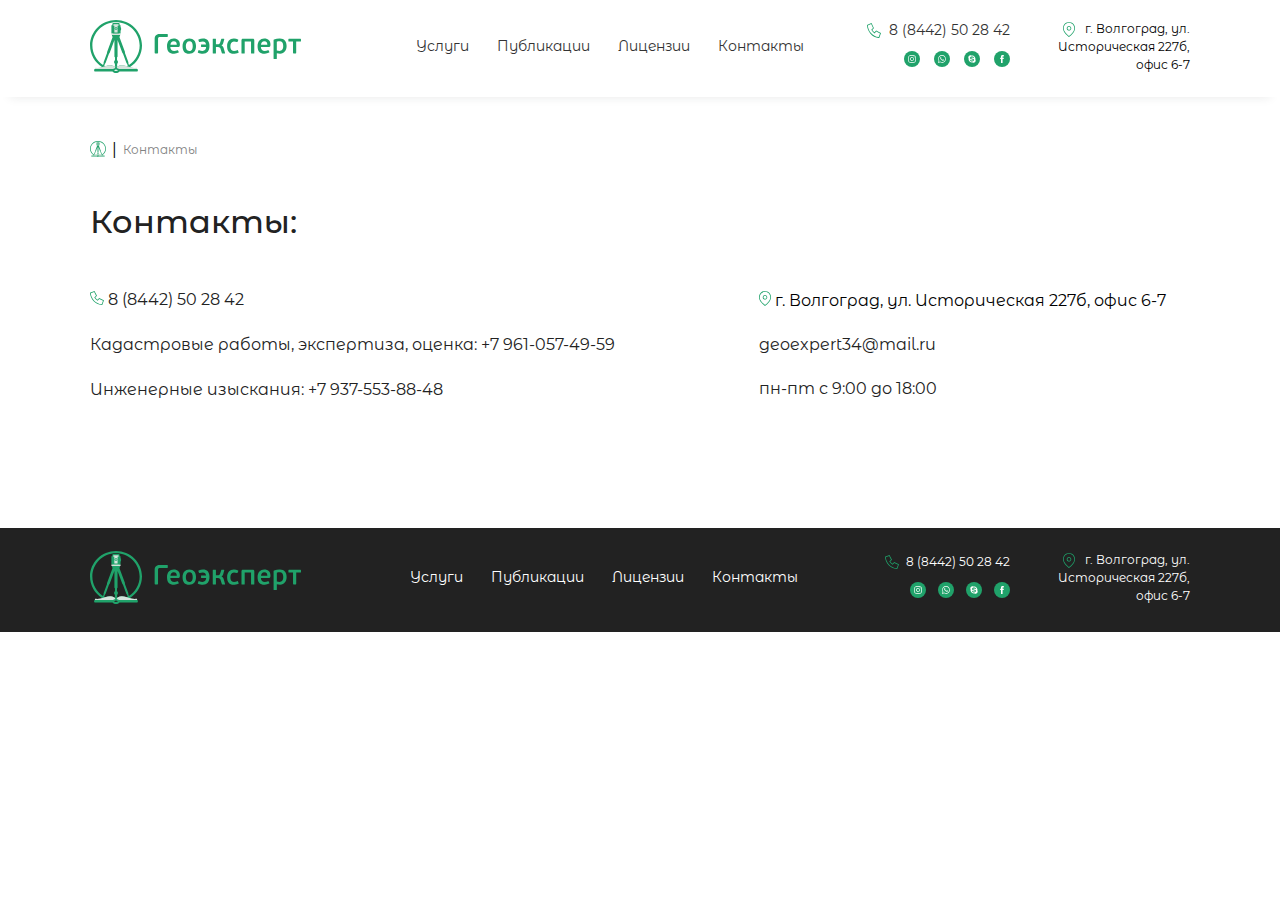
==== commit 56e12079: "changed" ====
--- a/contacts.html
+++ b/contacts.html
@@ -61,7 +61,32 @@
 
             <div class="wrapperHeaderMobile">
                 <div class="wrapperLogoMobile">
-                    <a href="index.html"><img src="img/logo.svg" alt=""></a>
+                    <a href="index.html">
+                        <svg xmlns="http://www.w3.org/2000/svg" width="175" height="44.92" viewBox="0 0 211 52.92">
+                            <g>
+                              <path fill="rgb(32,162,106)" fill-rule="evenodd" d="M77.79984569 16.28012527v-1.70462488c0-.44530931-.05745927-.6368402-.5841692-.6368402h-7.62292925c-3.77315844 0-4.93670857 2.39413607-4.93670857 4.98937957v13.8859892c0 .47882721.22504879.57938093.64162847.57938093h2.10205146c.52670994 0 .64162847-.052671.64162847-.57938093V18.7317206c0-1.19227976.47882721-1.80039032 1.91530886-1.80039032h7.26380883c.4644624 0 .57938093-.1723778.57938093-.65120501z"/>
+                              <path fill="rgb(32,162,106)" fill-rule="evenodd" d="M77.00978088 26.14396667c0-4.86009597 2.77719117-7.6612358 6.63175965-7.6612358 4.23762512 0 6.26306152 2.3318901 6.24389648 6.1529312 0 1.91051866-.97201538 2.43722917-2.21696472 2.43722917h-7.37872314c.08618164 2.89690399 1.74771118 3.85456085 3.88328552 3.85456085 1.12376404-.01305008 2.2313385-.26952362 3.2464447-.7517624.30166626-.13407134.49798584-.081398.60810852.1675911l.74697876 1.58012772c.07331848.10651398.09432983.24055862.05708313.36439133-.0372467.1238327-.12870789.22405624-.24861145.27244949-1.43070984.77492142-3.04248047 1.15348053-4.66856384 1.09651565-4.462677 0-6.9046936-2.3031578-6.9046936-7.5127983zm6.68441773-4.98459243c-1.9392395 0-3.1889801 1.69026184-3.27038574 3.54811096h6.3731842c0-1.96797943-.60810852-3.54811096-3.10279846-3.54811096z"/>
+                              <path fill="rgb(32,162,106)" fill-rule="evenodd" d="M92.56687927 26.10565948c0-4.85051727 2.77241516-7.62292861 6.73710633-7.62292861 4.4099884 0 6.70835876 2.8585968 6.70835876 7.5319519 0 4.91755676-2.32710266 7.6612358-6.7897644 7.6612358-4.462677 0-6.65570069-2.60482024-6.65570069-7.57025909zm3.27038574-.081398c0 3.07885742.8618927 4.9319191 3.40925599 4.9319191 2.58087158 0 3.46670532-2.29837037 3.46670532-4.8505211 0-2.66227722-.69430542-4.90797805-3.35179138-4.90797805-2.38456726 0-3.52416993 2.08289718-3.52416993 4.82658004z"/>
+                              <path fill="rgb(32,162,106)" fill-rule="evenodd" d="M113.03195207 18.48273045c-1.51574592-.01773582-3.0156469.30975348-4.38605728.95765443-.3591204.19153088-.3591204.27771978-.22026051.68951118l.5841692 1.63758908c.13885989.30644941.24899015.38785004.68951118.19631915.98266167-.38238603 2.024672-.58981577 3.07885899-.61289883 2.02543911 0 3.05012935 1.13960877 3.2464485 3.13152998h-4.65898878c-.30644942 0-.30644942.13885989-.30644942.33517905v1.77166069c0 .30644941.19631916.36390868.30644942.36390868h4.78827214c-.11013026 2.39413607-1.2210094 3.87850043-3.68696955 3.87850043-1.1170824-.03795485-2.21760771-.2814339-3.2464485-.71824082-.41179141-.19631916-.52192167-.11013026-.6368402.19153089l-.71824082 1.6663187c-.1388599.33039078-.11013026.47882721.22026051.68951119 1.41254028.80442972 3.21771888 1.00074887 4.74038942 1.00074887 4.35253937 0 6.65091-2.71973857 6.65091-7.92937865-.01915309-4.7260246-2.31752372-7.24944402-6.4450143-7.24944402z"/>
+                              <path fill="rgb(32,162,106)" fill-rule="evenodd" d="M133.64067535 28.07363954c-.35912041-1.16355013-.77570009-2.10683974-2.29837063-2.54736078l.02394137-.05745926c1.0294785-.44530931 1.58491807-1.41254028 1.88657922-2.55214905l1.02469023-3.62951028c.02872964-.19153089.02872964-.47882721-.33039077-.47882721h-2.269641c-.11180606-.0206457-.2271511.00641643-.3181081.0746342-.09095702.06821775-.14923328.17137159-.1607191.2844862l-1.02947852 3.24166024c-.52192166 1.63758907-1.46521127 1.91530886-2.48990151 1.91530886h-1.74771933v-5.06599192c0-.41657968-.1388599-.44052104-.47882721-.44052104h-2.22175828c-.33039077 0-.4788272.02394136-.4788272.44052104v13.67051695c0 .4117914.16758952.44052103.4788272.44052103H125.45273c.3591204 0 .47882721-.02872963.47882721-.44052103v-6.07631734h2.02065084c1.15329963-.08058335 2.21035073.64328842 2.55214905 1.74771933l1.33592793 4.43872827c.0519567.2161534.2583057.35853421.47882721.33039077h2.39413607c.4453093 0 .38785004-.30644941.36390868-.4788272l-1.43648164-4.81700178z"/>
+                              <path fill="rgb(32,162,106)" fill-rule="evenodd" d="M147.88578496 30.31933917c-.11013026-.30166114-.22026052-.38785004-.6368402-.19153088-1.02178888.45336206-2.12400081.69757445-3.24166023.71824082-2.87296328 0-3.60556892-2.0781101-3.60556892-4.65420052 0-2.5760904 1.00074888-4.82657831 3.54810965-4.82657831 1.00002561.02206932 1.98722869.22990155 2.91126946.61289883.44530931.19153089.55543957.11013026.69429946-.19631916l.69429946-1.63758907c.19153089-.3591204.11013026-.47882721-.22504879-.68951119-1.30431278-.66121318-2.75170214-.9901653-4.21367948-.95765442-4.10354922 0-6.703581 3.02139971-6.703581 7.70911814 0 4.96064993 2.27442927 7.48406935 6.40670813 7.48406935 1.52267054 0 3.38052013-.19631916 4.90319067-1.05341987.13585462-.04810823.23818947-.16162188.27200611-.3017194.03381664-.14009753-.00546724-.28779501-.10441659-.39258006l-.69908773-1.62322426z"/>
+                              <path fill="rgb(32,162,106)" fill-rule="evenodd" d="M162.90180638 18.8179095H152.8464349c-.36713063-.04732807-.73575204.07579432-1.00074622.33425696-.26499418.25846263-.39727592.62389718-.35912306.99209442v12.75595698c0 .41657967.16280125.4788272.52670993.4788272h2.16908728c.4117914 0 .52192166-.05267098.52192166-.4788272V21.54722462h6.34924886v11.35299324c0 .41657967.16758952.4788272.52670993.4788272h2.17866382c.41657968 0 .55543957-.05267098.55543957-.4788272V20.14426088c.03382723-.37678094-.10752293-.74818293-.38330006-1.00713299-.27577714-.25895006-.65533164-.37666872-1.02924022-.3192184z"/>
+                              <path fill="rgb(32,162,106)" fill-rule="evenodd" d="M167.58474731 26.14396667c0-4.86009597 2.7723999-7.6612358 6.62698365-7.6612358 4.24240112 0 6.26782226 2.3318901 6.27261352 6.12898635 0 1.91052247-.97201538 2.43723298-2.21694946 2.43723298h-7.37875366c.08621216 2.89690399 1.7477417 3.85456085 3.88330078 3.85456085 1.11419678-.01582718 2.21185303-.2722664 3.2177124-.7517624.30645752-.13407134.5027771-.081398.61291504.1675911l.76611328 1.60406876c.0730896.10714722.0934143.24175262.0552063.36569977-.038208.12394714-.13079834.22374725-.25152588.27114105-1.43435669.77897262-3.05184936 1.15771103-4.68292236 1.09651565-4.462677 0-6.9046936-2.3031578-6.9046936-7.5127983zm6.68441773-4.98459243c-1.94403076 0-3.18899536 1.69026184-3.27038574 3.54811096h6.37319946c0-1.96797943-.60812378-3.54811096-3.10281372-3.54811096z"/>
+                              <path fill="rgb(32,162,106)" fill-rule="evenodd" d="M184.0420227 19.56488037c1.8590088-.73772812 3.84689332-1.09590149 5.84646607-1.05342102 4.79785156 0 6.73712158 3.32785034 6.73712158 7.56547165 0 4.13227844-2.1355896 7.5702591-6.48812866 7.5702591-1.11138916.00535201-2.2192688-.1248932-3.29910278-.38785172v5.26709747c0 .42137146-.11013794.47882843-.5267334.47882843h-2.18823242c-.3638916 0-.52670288-.06224823-.52670288-.47882843V20.23044968c0-.33517838.08139038-.47403717.4453125-.6655693zm2.7963562 10.92205048c.884552.25310135 1.79968262.38360214 2.71972657.3878479 2.1355896 0 3.7109375-1.2210083 3.69177246-4.8026352 0-3.54332351-1.43649292-4.78827285-3.83062744-4.78827285-.87365723.01467895-1.7414856.14509964-2.58087158.38785171v8.81520844z"/>
+                              <path fill="rgb(32,162,106)" fill-rule="evenodd" d="M210.4493487 18.8179095h-11.49185313c-.4788272 0-.5506513.19153088-.5506513.60811056v1.52267054c0 .36390868.11013027.55543957.5506513.55543957h4.07960787v11.30989879c0 .4453093.16280125.55543956.60811056.55543956h1.99670948c.4453093 0 .57938093-.08140062.57938093-.55543956v-11.3098988h4.21846775c.44052104 0 .5506513-.19153088.5506513-.55543956v-1.52267054c.00957654-.41657968-.07182409-.60811056-.54107476-.60811056z"/>
+                              <path fill="rgb(32,162,106)" fill-rule="evenodd" d="M47.0543518 48.89783478l-.4165802-.91455841-.43095397.08618927c-.11383057-.02233124-.23091126-.02233124-.34474182 0-.7709198.12448883-2.87297059 0-6.14335633-.86188507 7.58636475-4.59666062 12.23797608-12.8063202 12.28192139-21.67651368C52.00064087 11.45354652 40.33639527 0 26.00032043 0 11.66423035 0 0 11.45354652 0 25.5310669c.0448761 8.86994934 4.69624329 17.07918167 12.28192139 21.67651367-3.27038575.8570938-5.30540467.91455078-6.07632447.79484558-.09370422-.0165329-.18177795.01699066-.25634765.04537964-.1197815.04559326-.20477295.0779419-.22247315-.13156128l-.33517456.15322113-.45489502.82836914c-.48547363.05619049-.85076904.46894073-.84751892.95764923v.57939148c0 .52889252.42875672.95764923.95765686.95764923h17.45803833c.33517456.89540863 1.71899414 1.52745819 3.47628784 1.52745819s3.13630677-.63204956 3.47149659-1.5274582h17.47239685c.52890014 0 .95765686-.4287567.95765686-.95764922V49.855484c.00440979-.48225403-.35049439-.89256287-.82836914-.95764923zm-8.68591308-6.64133454l-3.51939392-9.51908493c.05519104-.05293655.09916687-.11645126.12928772-.18674087.06332397-.15333176.06332397-.32550049 0-.47882843l-5.76986694-15.70074463h.8331604v-1.69983673h-.8331604c.0589447-.27141571.09893798-.54660797.1197052-.8235817l.0287323-.29687118h1.19706726v-3.09322739c.29841613-.0782051.5067749-.34750748.5075531-.6559925v-1.915308c-.0024414-.30791474-.21011353-.5763321-.5075531-.65599442V5.1713333h-.90977478V4.11312485c.00001526-.6653347-.5365448-1.20617485-1.20185852-1.21143341h-4.91755677c-.66905212 0-1.21142578.54237747-1.21142578 1.2114334v1.05820847h-.92892456v8.37947846h1.2497406v.29687118c.02471924.27679825.06629944.55183792.12449646.8235817h-.82359314v1.69983673h.84274292L16.97921753 32.0814209c-.06549072.15289688-.06549072.32593536 0 .47882843.02836609.07007217.07072449.1336174.12449646.18674469l-3.50022888 9.50950622c-.06080628.15381623-.06080628.32501221 0 .47882843.03068542.06858063.07461548.13041687.12928772.18195343l-.70866394 1.9727707C6.3873291 40.68989563 2.36190796 33.38523865 2.35583496 25.5310669c0-12.7798996 10.60601807-23.17523766 23.64448547-23.17523766 13.03846741 0 23.64448548 10.39533806 23.64448548 23.17523765-.0071106 7.8625641-4.04037476 15.1737442-10.6874237 19.37335206l-.73260499-1.98234559c.17460632-.17430877.2308197-.4347763.1436615-.66557312zM24.99957275 6.1720829c.60760498-.33038711 1.34121704-.33038711 1.94882203 0v-.34954452c-.00128174-.17016983.06510925-.33387757.18453979-.45510674.11943054-.12122917.28213501-.19004631.45230103-.19131088h.24420166v-.47882652h-3.6917572v.47882652h.22505187c.35247803.00263023.63684082.28913116.63684082.64162826v.35433388zm.99116517 2.66227913c.52890014 0 .95765686-.4287548.95765686-.95765305 0-.52889823-.42875672-.95765495-.95765686-.95765495-.52890015 0-.95765687.42875672-.95765687.95765495 0 .52889824.42875672.95765305.95765687.95765305zm-.99116517.74218178c.60760498.3303852 1.34121704.3303852 1.94882203 0v2.3223114h-1.94882203V9.5765438zm1.84347535 37.40119362c.14364624-.10534668.31123352-.24420166.45010376-.3351822l.25376892-.15801238c2.60003662-1.69504547 4.9702301-1.73814392 9.09771728-.25856018.37828064-.1867447.76133728-.39263916 1.13961792-.60811615l-.82359314-2.22654725c-.0680542-.00564575-.13456726-.0234909-.19631958-.05266952-.15312195-.07152176-.27185058-.20057297-.3303833-.35911942l-3.52416992-9.52866363c-.2370758-.02940369-.43817139-.1880722-.52192688-.41178894l-4.84094238-13.09113693v16.49559784c.00161743.3114891-.2239685.5777092-.53149414.62726211v2.7771988l.78527832 1.43648147c.23493957.43984222.23493957.96791077 0 1.40775299l-.6847229 1.24494934v1.83869553c.00143432.2085266-.1008606.40412902-.27293396.52192688v.67993164zm-11.49185181-.76133728c-.3830719-.19152832-.76133728-.39263916-1.15397644-.61768341l.81880188-2.21697236c.23973083-.0255661.44404602-.18530273.52670288-.41178894l3.51937866-9.52866363c.23886109-.0277176.44218445-.18667603.52671814-.41178894l4.83135986-13.0480423v16.46208191c.00117493.31646729.23294068.58481598.54586792.63204956v2.82986832l-.76612854 1.3790245c-.24621582.44717408-.24621582.9893036 0 1.43647766l.69908143 1.20664978v1.8482666c.00105285.2079239.10276794.40245057.27293396.52192689v.6847229c-.14364625-.10055542-.33996583-.27293396-.4788208-.36390686-1.27427674-.91456604-2.79855347-1.41596985-4.36691285-1.4364853-1.70536804.05699921-3.38822937.40685273-4.9750061 1.03426362zm10.70178223 4.6350479h-.04309082c-.95765687 0-1.64237977-.18674468-1.95361329-.58416747l1.91531372-.73739624 1.97276307.74697113c-.40222168.5362854-1.489151.60332489-1.89137268.57459259z"/>
+                              <path fill="rgb(213,227,220)" fill-rule="evenodd" d="M29.04087051 49.03190669l-2.91126946-1.30241003-.10534198.04309445c.00207623-.009464.00207623-.01926562 0-.02872963l.06224753-.09097717.04309445-.03830618c.45478851-.42590343.94141266-.81648334 1.45563473-1.1683384 2.72931512-1.79560205 5.4825716-1.66153043 9.51429674-.16280125 5.06599192 1.88179095 8.17836881 1.6854718 9.29403622 1.513094.16150502-.02157586.32144725-.0535643.47882721-.09576545l.39263832 1.33113966H29.0408705z"/>
+                              <path fill="rgb(213,227,220)" fill-rule="evenodd" d="M22.98370626 49.03190669l2.87296328-1.30241003.10534199.04309445v-.02872963l-.06224754-.09097717-.04309445-.03830618c-.44866243-.42513284-.9288614-.81569467-1.43648164-1.1683384-2.72931512-1.79560205-5.4825716-1.66153043-9.51429674-.16280125-5.06599192 1.88179095-8.1783688 1.6854718-9.29403622 1.513094-.16150502-.02157586-.32144725-.0535643-.4788272-.09576545l-.39263832 1.33113966h18.24331684z"/>
+                              <path fill="rgb(32,162,106)" fill-rule="evenodd" d="M25.14800526 46.98252621v2.04938048h1.70462489v-2.05416875l-1.70462489.00478827z"/>
+                              <rect width="9.179" height="1.408" x="21.384" y="13.541" fill="rgb(213,227,220)" rx="0" ry="0"/>
+                              <path fill="rgb(213,227,220)" fill-rule="evenodd" d="M23.3715563 4.13706713v1.58970635h.95765443V12.545273h3.25123678V5.72677348h.97680752V4.13706713H23.3715563z"/>
+                              <path fill="rgb(32,162,106)" fill-rule="evenodd" d="M24.4728589 8.38426451c0 .82243631.66671636 1.48915265 1.48915265 1.48915264.8224363-2e-8 1.48915263-.66671637 1.48915261-1.48915266 0-.82243629-.66671636-1.48915262-1.48915265-1.48915261-.82134512.00262832-1.4865243.6678075-1.48915262 1.48915263z"/>
+                              <path fill="rgb(213,227,220)" fill-rule="evenodd" d="M25.02351019 8.38426451c0 .52889794.4287565.95765443.95765443.95765443s.95765442-.4287565.95765442-.95765443-.42875649-.95765443-.95765442-.95765443c-.52889794 0-.95765443.4287565-.95765443.95765443z"/>
+                              <path fill="rgb(32,162,106)" fill-rule="evenodd" d="M25.37784233 8.38426451c0 .23627438.14232824.44928367.36061731.53970197.21828907.0904183.46955066.04043926.63662188-.12663196.16707123-.16707121.21705027-.4183328.12663198-.63662187-.09041829-.21828907-.30342757-.36061733-.53970196-.36061734-.32262775 0-.58416921.26154146-.58416921.5841692z"/>
+                              <path fill="rgb(213,227,220)" fill-rule="evenodd" d="M25.72259792 8.38426451c-.01948676.09695027.02141996.1960824.10360664.25107727.08218669.05499487.18942725.05499487.27161393 0 .08218669-.05499488.1230934-.154127.10360665-.25107727-.02292128-.11403762-.12309524-.19608034-.23941361-.19608034s-.21649233.08204272-.2394136.19608034z"/>
+                            </g>
+                          </svg>                          
+                    </a>
                 </div>
                 <div class="headerMob">
                     <div class="icon-container">
--- a/style.css
+++ b/style.css
@@ -5,6 +5,10 @@
     margin-left: auto;
 }
 
+p, span {
+    line-height: 21px;
+}
+
 body, button, input {
     margin: 0;
     font-family: 'Montserrat Alternates', sans-serif;
@@ -36,7 +40,7 @@
         display: none;
     }
 
-    .wrapperLicenseAllMobile {
+    .wrapperSertificatesLicensePageMob {
         display: none;
     }
 
@@ -60,6 +64,10 @@
         display: none;
     }
 
+    #jsModal .modal__container img {
+        margin-top: 0;
+    }
+
     #sliderServices {
         width: 100%;
     }
@@ -72,11 +80,7 @@
         font-size: 1em;
     }
 
-    #dots-conServices {
-        display: none;
-    }
-
-    #dots-conServicesSecond, #dots-conServicesThird, #dots-conServicesFourth, #dots-conServicesFifth {
+    .dots-conServices {
         display: none;
     }
 
@@ -90,14 +94,6 @@
 
     .controlsServicesMobile {
         font-size: 1em;
-    }
-
-    #dots-conServicesMobile {
-        display: none;
-    }
-
-    #dots-conServicesMobileSecond, #dots-conServicesMobileThird, #dots-conServicesMobileFourth, #dots-conServicesMobileFifth {
-        display: none;
     }
 
     #sliderPublic {
@@ -142,10 +138,11 @@
     .container .aboutUsTitle {
         font-size: 24px;
         text-align: left;
+        line-height: 32px;
     }
 
     body #descriptionBlock {
-        margin-top: 6em;
+        margin-top: 50px;
     }
 
     .wrapperDescription .wrapperDescriptionItem p, .wrapperDescription .wrapperDescriptionItemSpecial p {
@@ -181,8 +178,8 @@
     }
 
     .wrapperPhoneSocialsHeader .wrapperSocialsHeader a {
-        margin-right: 1em;
-        margin-left: 0;
+        margin-right: 0;
+        margin-left: 1em;
     }
 
     .wrapperPhoneSocialsHeader .wrapperSocialsHeader {
@@ -220,6 +217,7 @@
 
     .wraperHeaderMain .wrapperLogo img {
         margin-right: 1.5em;
+        max-width: 211px;
     }
 
     #footer .container .wrapperFooter .wrapperNavigation ul {
@@ -227,8 +225,8 @@
     }
 
     body #formBlock {
-        margin-top: 6em;
-        padding-bottom: 6em;
+        margin-top: 50px;
+        padding-bottom: 50px;
     }
 
     #footer .container .wrapperNavigation ul li {
@@ -267,14 +265,6 @@
     .descriptionServices .wrapperDescriptionServices p, .descriptionServices .wrapperDescriptionServices ul li {
         font-size: 16px;
         line-height: 24px;
-    }
-
-    .descriptionServices .wrapperBtnServicesSendMessage {
-        display: flex;
-        justify-content: center;
-        align-items: center;
-        padding-top: 2em;
-        padding-bottom: 2em;
     }
 
     .contactsPageItem .itemContactPage a, .contactsPageItem .itemContactPage p {
@@ -346,6 +336,11 @@
         flex-direction: row;
     }
 
+    .itemColumnSliderServices p {
+        font-size: 16px;
+        max-width: 330px;
+    }
+
     .wrapperLogoNavigation .wrapperNavigation {
         text-align: center;
     }
@@ -360,12 +355,13 @@
     }
 
     .wrapperBtnServicesSendMessageSpecial {
-        height: 60px;
+        height: 40px;
     }
 
     .formBlockLeft {
         width: 35%;
     }
+
     .wrapperAboutItemAllMobile {
         display: none;
     }
@@ -377,6 +373,10 @@
         text-align: left;
     }
 
+    .descriptionServices .wrapperDescriptionServicesItem p {
+        font-size: 16px;
+    }
+
     #aboutBlock .wrapperControls {
         display: none;
     }
@@ -395,10 +395,6 @@
         padding-right: 5em;
     }
 
-    .wrapperNavigationServices .navigationServicesImage {
-        padding-top: 1.5em;
-    }
-
     .wrapperDescriptionServices {
         padding-right: 2em;
     }
@@ -411,7 +407,14 @@
         margin-top: 0;
     }
 
-    .descriptionServices #sliderServicesFifthItem {
+    .wrapperProjectServices .wrapperProjectServices__wrapperInfoZemleustr {
+        padding: 1em;
+        font-size: 24px;
+        margin-top: 1.5em;
+        margin-bottom: 2em;
+    }
+
+    .descriptionServices #sliderServicesFifthItem, .wrapperExpertizaProjects #sliderServicesEleven {
         display: none;
     }
 
@@ -423,11 +426,14 @@
         display: none;
     }
 
-    /* .descriptionServices .container .wrapperProjectServices h2 {
-        font-size: 32px;
-        font-weight: 500;
-        text-align: left;
-    } */
+    .slider6, .slider2, .slider7, .slider4, .slider5, .slider8, .slider10, .slider11, .slider12 {
+        display: none;
+    }
+
+    .wrapperServicesItems__accordion-content__projects .wrapperShadowBlock {
+        display: block;
+        margin-top: 11px;
+    }
 
     .wrapperSliderServiesMobile {
         display: none;
@@ -461,15 +467,20 @@
         margin-top: 3em;
     }
 
-    .wrapperProjectServices .wrapperBlockServicesSimpleProjects, .accordion-content .wrapperBlockServicesSimpleProjects {
+    .wrapperProjectServices .wrapperBlockServicesSimpleProjects, .accordion-content .wrapperBlockServicesSimpleProjects, #fourthservice .wrapperBlockServicesSimpleProjects {
         display: flex;
     }
+
 
     .wrapperContactsPageItems .contactsPageItem {
         padding-right: 1.5em;
         text-align: left;
     }
 
+    #thirdservice .wrapperProjectServices h2 {
+        font-size: 24px;
+    }
+
     .contactsBlockPage .container h1 {
         text-align: left;
     }
@@ -507,7 +518,7 @@
         flex-wrap: wrap;
     }
 
-    .wrapperKadastrServicesStadies .wrapperKadastrServicesStadies__listWorks {
+    .wrapperKadastrServicesStadies .wrapperKadastrServicesStadies__listWorks, .wrapperExpertizaProjects .wrapperKadastrServicesStadies__listWorks {
         display: flex;
         flex-wrap: wrap;
     }
@@ -530,7 +541,20 @@
     .wrapperServicesItems #videoItemDescriptionBlock {
         display: flex;
     }
-    
+
+    .wrapperServicesItems .videoServicesItem img {
+        width: 50%;
+    }
+
+    .videoServicesItem__description {
+        width: 45%;
+        padding: 0 2em;
+    }
+
+    #descriptionBlock .wrapperDescription .wrapperDescriptionItemSpecial p {
+        line-height: 32px;
+    }
+
 }
 
 @media (min-width: 992px) {
@@ -548,14 +572,6 @@
 
     .aboutItem .aboutItemTop {
         flex-direction: row;
-    }
-
-    .wrapperServicesItems .videoServicesItem img {
-        width: 50%;
-    }
-    .videoServicesItem__description {
-        width: 45%;
-        padding: 0 2em;
     }
 
     body #mainBlock {
@@ -570,6 +586,7 @@
         justify-content: center;
         align-items: center;
     }
+    
 
     .wrapperContactsHeader .wrapperPhoneSocialsHeader .wrapperSocialsHeader {
         justify-content: flex-start;
@@ -586,11 +603,12 @@
     }
 
     .aboutItemSliderServices .wrapperColumnsSliderServices .itemColumnSliderServices img, .aboutItemSliderServices .wrapperColumnsSliderServices .itemColumnSliderServices p {
-        max-width: 16em;
+        max-width: 18em;
     }
 }
 
 @media (min-width: 1200px) {
+
     .container {
         width: 1100px;
     }
@@ -638,6 +656,7 @@
 
     header .container .wraperHeaderMain .wrapperContactsHeader {
         justify-content: flex-end;
+        align-items: flex-start;
     }
 
     #footer .container .wrapperFooter .wrapperContactsHeader {
@@ -658,7 +677,8 @@
     }
 
     #footer .wrapperFooter .wrapperPhoneSocialsHeader {
-        align-items: flex-start;
+        justify-content: flex-start;
+        align-items: flex-end;
     }
 
     .slideServices .aboutItemSliderServices .wrapperColumnsSliderServices .itemColumnSliderServices img, .slideServices .aboutItemSliderServices .wrapperColumnsSliderServices .itemColumnSliderServices p {
@@ -675,12 +695,44 @@
     .wrapperBtnPublic .wrapperPublicationsPageLeftContent button {
         max-width: 40em;
     }
+
+
+    .wrapperLogoNavigation .wrapperNavigation {
+        margin-right: 2em;
+    }
 }
 
 @media (min-width: 362px) {
     #footer .wrapperFooter .wrapperNavigation ul {
         display: grid;
         grid-template-columns: 1fr 1fr;
+    }
+
+    .descriptionServices .slidercontainer .sliderControl .rightSlider {
+        content: url('img/left.svg');
+        right: 4%;
+        width: 40px;
+    }
+}
+
+@media (min-width: 472px) {
+    .sliderLine .itemColumnSliderServices >img {
+        width: auto;
+        max-height: 330px;
+    }
+
+    .sliderLine .itemColumnSliderServices > p {
+        max-width: 330px;
+    }
+
+    .wrapperTextSlider5 {
+        margin-top: 1em;
+        margin-bottom: 1.5em;
+    }
+
+    .wrapperTextSlider5 p{
+        max-width: 330px;
+        margin: 0 auto;
     }
 }
 
@@ -714,7 +766,8 @@
 .mobile-menu {
     clear: both;
     background: #20A26A;
-    padding: 17px;
+    padding-top: 10px;
+    padding-bottom: 30px;
 }
 
 .mobile-menu a {
@@ -731,7 +784,7 @@
 }
 
 .mobile-menu ul li {
-    margin-top: 0.7em;
+    margin-top: 20px;
 }
 
 .wrapperMenuMobile {
@@ -784,7 +837,8 @@
 }
 
 #services {
-    margin-top: 1em;
+    margin-top: 30px;
+    margin-bottom: 30px;
 }
 
 .headerMob ul.menu li.menu-item:nth-child(3) {
@@ -1022,7 +1076,7 @@
 }
 
 .wrapperAddressHeader {
-    max-width: 10em;
+    max-width: 13em;
     margin-left: 2em;
     font-size: 12px;
     text-align: right;
@@ -1072,6 +1126,7 @@
     background: #DF5114;
     color: #ffff;
     border: none;
+    text-decoration: none;
     font-size: 13px;
     padding: 10px 30px;
     border-radius: 40px;
@@ -1098,7 +1153,6 @@
 .aboutUsTitle {
     font-size: 13px;
     text-align: center;
-    font-weight: 500;
 }
 
 .aboutItemTop {
@@ -1135,15 +1189,15 @@
     }
 }
 
-#left-arrow {
+.left {
     margin-right: 5px;
 }
 
-#right-arrow {
+.right {
     margin-left: 5px;
 }
 
-#dots-conServices {
+.dots-conServices {
     display: none;
 }
 
@@ -1163,11 +1217,11 @@
     transition: 0.3s;
 }
 
-#left-arrow {
+.left {
     left: 10px;
 }
 
-#right-arrow {
+.right {
     right: 10px;
 }
 
@@ -1220,14 +1274,6 @@
     }
 }
 
-#left-arrowPublic {
-    margin-right: 5px;
-}
-
-#right-arrowPublic {
-    margin-left: 5px;
-}
-
 .controlsPublic {
     transform: translateY(-50%);
     background: inherit;
@@ -1244,13 +1290,6 @@
     transition: 0.3s;
 }
 
-#left-arrowPublic {
-    left: 10px;
-}
-
-#right-arrowPublic {
-    right: 10px;
-}
 
 #dots-conPublic {
     text-align: center;
@@ -1311,19 +1350,11 @@
     }
 }
 
-#left-arrowServices {
+.left {
     margin-right: 5px;
 }
 
-#left-arrowServicesSecond, #left-arrowServicesThird, #left-arrowServicesFourth, #left-arrowServicesFifth {
-    margin-right: 5px;
-}
-
-#right-arrowServices {
-    margin-left: 5px;
-}
-
-#right-arrowServicesSecond, #right-arrowServicesThird, #right-arrowServicesFourth, #right-arrowServicesFifth {
+.right {
     margin-left: 5px;
 }
 
@@ -1343,27 +1374,15 @@
     transition: 0.3s;
 }
 
-#left-arrowServices {
+.left {
     left: 10px;
 }
 
-#left-arrowServicesSecond, #left-arrowServicesThird, #left-arrowServicesFourth, #left-arrowServicesFifth {
-    left: 10px;
-}
-
-#right-arrowServices {
+.right {
     right: 10px;
 }
 
-#right-arrowServicesSecond, #right-arrowServicesThird, #right-arrowServicesFourth, #right-arrowServicesFifth {
-    right: 10px;
-}
-
-#dots-conServices {
-    text-align: center;
-}
-
-#dots-conServicesSecond, #dots-conServicesThird, #dots-conServicesFourth, #dots-conServicesFifth {
+.dots-conServices {
     text-align: center;
 }
 
@@ -1411,14 +1430,6 @@
     }
 }
 
-#left-arrowLicense {
-    margin-right: 5px;
-}
-
-#right-arrowLicense {
-    margin-left: 5px;
-}
-
 .controlsLicense {
     transform: translateY(-50%);
     background: inherit;
@@ -1435,13 +1446,6 @@
     transition: 0.3s;
 }
 
-#left-arrowLicense {
-    left: 10px;
-}
-
-#right-arrowLicense {
-    right: 10px;
-}
 
 #dots-conLicense {
     text-align: center;
@@ -1498,19 +1502,11 @@
     }
 }
 
-#left-arrowServicesMobile {
+.left {
     margin-right: 5px;
 }
 
-#left-arrowServicesMobileSecond, #left-arrowServicesMobileThird, #left-arrowServicesMobileFourth, #left-arrowServicesMobileFifth {
-    margin-right: 5px;
-}
-
-#right-arrowServicesMobile {
-    margin-left: 5px;
-}
-
-#right-arrowServicesMobileSecond, #right-arrowServicesMobileThird, #right-arrowServicesMobileFourth, #right-arrowServicesMobileFifth {
+.right {
     margin-left: 5px;
 }
 
@@ -1530,30 +1526,12 @@
     transition: 0.3s;
 }
 
-#left-arrowServicesMobile {
+.left {
     left: 10px;
 }
 
-#left-arrowServicesMobileSecond, #left-arrowServicesMobileThird, #left-arrowServicesMobileFourth, #left-arrowServicesMobileFifth {
-    left: 10px;
-}
-
-#right-arrowServicesMobile {
+.right {
     right: 10px;
-}
-
-#right-arrowServicesMobileSecond, #right-arrowServicesMobileThird, #right-arrowServicesMobileFourth, #right-arrowServicesMobileFifth {
-    right: 10px;
-}
-
-#dots-conServicesMobile {
-    text-align: center;
-    display: none;
-}
-
-#dots-conServicesMobileSecond, #dots-conServicesMobileThird, #dots-conServicesMobileFourth, #dots-conServicesMobileFifth {
-    text-align: center;
-    display: none;
 }
 
 .dotServicesMobile {
@@ -1817,7 +1795,7 @@
 .wrapperPhoneSocialsHeader {
     display: flex;
     flex-direction: column;
-    align-items: flex-start;
+    align-items: flex-end;
     justify-content: center;
 }
 
@@ -1943,17 +1921,14 @@
 }
 
 #navigationServicesWrap {
-    padding: 1.5em 0;
+    padding-bottom: 30px;
 }
 
 .navigationServices {
     display: flex;
     margin-bottom: 1.5em;
-    padding-top: 0.5em;
-    padding-left: 1.5em;
-    padding-right: 1.5em;
-    align-items: center;
-    padding-bottom: 1.5em;
+    padding: 1.5em;
+    align-items: center;
     flex-direction: column;
     box-shadow: rgba(0, 0, 0, 0.1) 0px 4px 6px -1px, rgba(0, 0, 0, 0.06) 0px 2px 4px -1px;
 }
@@ -2001,9 +1976,16 @@
     font-weight: 400;
 }
 
+.wrapperDescriptionServicesItem p{
+    font-size: 13px;
+    line-height: 18px;
+    margin:0;
+}
+
 .navigationServicesImage .btnLearnMore {
     padding: 10px 20px;
     margin-top: 1em;
+    text-decoration: none;
 }
 
 .wrapperNavigationServicesImage {
@@ -2038,7 +2020,6 @@
 
 .itemColumnSliderServices p {
     font-size: 16px;
-    max-width: 330px;
 }
 
 .itemColumnSliderServicesMobile {
@@ -2086,15 +2067,6 @@
     padding: 10px 25px;
 }
 
-.descriptionServices {
-    padding-top: 2em;
-    padding-bottom: 3em;
-}
-
-.wrapperBtnServicesSendMessage {
-    display: none;
-}
-
 .itemColumnSliderServicesMobile {
     font-size: 13px;
 }
@@ -2152,6 +2124,7 @@
 
 .licensePage {
     padding-bottom: 3em;
+    position: relative;
 }
 
 .sertificateLicensePageItem img {
@@ -2194,7 +2167,7 @@
 }
 
 .aboutItemSliderLicense img {
-    width: 100%;
+    width: 90%;
     margin-bottom: 1.5em;
 }
 
@@ -2219,6 +2192,10 @@
 .wrapperPublicationsPageLeftContent {
     display: flex;
     flex-direction: column;
+    box-shadow: rgb(0 0 0 / 10%) 0px 4px 6px -1px, rgb(0 0 0 / 6%) 0px 2px 4px -1px;
+    padding-bottom: 1.5em;
+    padding-right: 1.5em;
+    padding-left: 1.5em;
     justify-content: center;
 }
 
@@ -2287,6 +2264,22 @@
     font-size: 13px;
 }
 
+.aboutItemSliderPublic {
+    padding: 0 1.5em;
+    display: flex;
+    flex-direction: column;
+    justify-content: center;
+    align-items: center;
+}
+
+#sliderPublication .rightSlider {
+    top: 40%;
+}
+
+/* .slidercontainer .sliderControl .rightSliderSpec {
+    content: url('img/rightSpec.svg');
+} */
+
 .wrapperPublicationsMobileContent {
     margin-top: 2em;
 }
@@ -2369,7 +2362,7 @@
 .modal__close {
     position: absolute;
     top: -20px;
-    right: -15px;
+    right: -5px;
     border: none;
     outline: none;
     background: none;
@@ -2397,6 +2390,7 @@
 .modal__container img {
     height: 100%;
     width: inherit;
+    margin-top: 2em;
 }
 
 .servicesSimpleProjects img {
@@ -2416,12 +2410,16 @@
     padding: 0;
     border: none;
     font-size: 16px;
-    margin-top: 1.5em;
+    margin: 0.7em 0;
     text-align: center;
 }
 
-.wrapperNavigationServices {
-    margin-top: 2em;
+.wrapperControlsServicesMobileMain {
+    margin-top: 3em;
+}
+
+#sliderServicesMain .aboutItemBottomSlider {
+    padding: 1.2em 0;
 }
 
 .wrapperBlockServicesSimpleProjects {
@@ -2430,7 +2428,7 @@
 }
 
 #secondservice .wrapperBlockServicesSimpleProjects {
-    padding: 1.5em;
+    padding: 2em;
     box-shadow: rgb(99 99 99 / 20%) 0px 2px 8px 0px;
 }
 
@@ -2471,6 +2469,17 @@
 
 
 /*Accordion */
+
+.accordionItem {
+    display: flex;
+    font-size: 13px;
+    color: #333;
+    cursor: pointer;
+    border-bottom: 1px solid #E0E0E0;
+    transition: background-color 0.2s linear;
+    background-color: inherit;
+    text-align: left;
+}
 
 button.accordion {
     width: 100%;
@@ -2491,7 +2500,16 @@
 }
 
 .accordion span {
-    width: 70%;
+    width: 80%;
+    padding: 0.5em 0;
+}
+
+.itemColumnSliderServices img {
+    width: 100%;
+}
+
+#slider9 .itemColumnSliderServices img {
+    width: auto;
 }
 
 
@@ -2508,7 +2526,7 @@
 
 .accordeonServicesQuadre {
     width: 60px;
-    height: 60px;
+    min-height: 60px;
     box-shadow: rgba(0, 0, 0, #C8C8C8);
     background: #f2f2f2;
     display: flex;
@@ -2547,7 +2565,7 @@
 }
 
 .wrapperServicesItems__accordion-content__listWorks {
-    margin-top: 2.5em;
+    margin-top: 30px;
 }
 
 .descriptionServices h2 {
@@ -2560,12 +2578,11 @@
 }
 
 .wrapperServicesItems__accordion-content__wrapper {
-    margin: 2.5em 0;
     font-size: 16px;
 }
 
 .wrapperServicesItems {
-    margin-top: 3em;
+    margin-top: 30px;
 }
 
 .accordion-content__listWorks__items {
@@ -2588,12 +2605,12 @@
     border: 2px solid #20A26A;
 }
 
-#left-arrow:after {
+.left:after {
     content: url('img/sliderLeft.svg');
     margin-bottom: 5px;
 }
 
-#right-arrow:after {
+.right:after {
     content: url('img/slideRight.svg');
     margin-bottom: 5px;
 }
@@ -2638,7 +2655,7 @@
 }
 
 .wrapperServicesItems__accordion-content__projects {
-    margin-top: 2em;
+    margin-top: 30px;
 }
 
 #sliderServicesFour .wrapperControlsServices {
@@ -2672,7 +2689,8 @@
 }
 
 .videoServicesItem__description {
-    margin-top: 2em;
+    margin-top: 30px;
+    margin-bottom: 17px;
 }
 
 .videoServicesItem video {
@@ -2688,11 +2706,10 @@
 }
 
 .wrapper__videoWrapper__videoItem__descriptionItem {
-    font-weight: 500;
     font-size: 16px;
 }
 
-#sliderServicesFifthItem {
+#sliderServicesFifthItem, #sliderServicesEleven {
     display: block;
 }
 
@@ -2706,7 +2723,7 @@
 }
 
 .wrapperProjectServices h2 {
-    font-size: 24px;
+    font-size: 16px;
 }
 
 .wrapperKadastrServicesStadies__listWorks {
@@ -2751,12 +2768,12 @@
 }
 
 #thirdservice h2 {
-    margin-bottom: 3em;
+    margin-bottom: 2em;
 }
 
 #zemleustrWorksServices .servicesSimpleProjects p {
     font-size: 11px;
-    line-height: 18px;
+    line-height: 21px;
 }
 
 #zemleustrWorksServices .servicesSimpleProjects {
@@ -2764,12 +2781,13 @@
     justify-content: flex-start;
     flex-direction: column;
     align-items: center;
+    text-align: center;
 }
 
 .wrapperProjectServices__wrapperInfoZemleustr {
     padding: 1em;
-    font-size: 24px;
-    margin-top: 1.5em;
+    font-size: 14px;
+    margin-top: 1em;
     margin-bottom: 2em;
     font-weight: 500;
     box-shadow: rgb(0 0 0 / 10%) 0px 4px 6px -1px, rgb(0 0 0 / 6%) 0px 2px 4px -1px;
@@ -2792,10 +2810,224 @@
     margin-top: 2em;
 }
 
-#sliderServicesNine .singleItemSlider img{
+#sliderServicesNine .singleItemSlider img, #sliderServicesEight .singleItemSlider img, #sliderServicesSixth .singleItemSlider img, #sliderServicesTen .singleItemSlider img {
     width: 100%;
 }
 
 .wrapperProjectServices__projectsZemleustr {
     margin-top: 2em;
+}
+
+#sliderServicesSeven .singleItemSlider p {
+    font-size: 11px;
+    padding-bottom: 1em;
+}
+
+.wrapperZemledelieServices {
+    padding-top: 18px;
+}
+
+.slider4 {
+    margin-top: 10px;
+}
+
+.wrapperZemledelieServices .servicesSimpleProjects p {
+    font-size: 11px;
+}
+
+#zemledelieServicesProjects {
+    margin-bottom: 2em;
+}
+
+#sliderServicesTen .singleItemSlider p {
+    font-size: 11px;
+}
+
+.descriptionServices .wrapperBtnServicesSendMessage {
+    display: flex;
+    justify-content: center;
+    align-items: center;
+    padding-top: 14px;
+    padding-bottom: 50px;
+}
+
+.descriptionServices__wrapperDescription {
+    margin-top: 30px;
+}
+
+#sliderServicesEleven {
+    margin-top: 2em;
+}
+
+.rightSlider:after {
+    content: url('img/left.svg');
+}
+
+.leftSliderLicense:after {
+    content: url('img/licenseRight.svg');
+}
+
+.rightSliderLicense:after {
+    content: url('img/licenseLeft.svg');
+}
+
+.showSlide {
+    overflow: hidden;
+    min-width: 100%;
+    position: relative;
+}
+
+.showSlideLicense {
+    overflow: hidden;
+    min-width: 100%;
+}
+
+.sliderControlLicense {
+    top: 0;
+    height: 100%;
+    width: 100%;
+    display: -webkit-flex;
+    display: -moz-flex;
+    display: -ms-flex;
+    display: -o-flex;
+    display: flex;
+}
+
+
+.sliderLine {
+    display: -webkit-flex;
+    display: -moz-flex;
+    display: -ms-flex;
+    display: -o-flex;
+    display: flex;
+    transform: translate(0%, 0px);
+    /*transition: transform 0.3s ease-in-out;*/
+}
+
+.sliderLine.animated {
+    transition: transform 0.3s ease-in-out;
+}
+
+.slidercontainer {
+    position: relative;
+    margin: auto;
+    width: 100%;
+    overflow: hidden;
+}
+
+.slidercontainerLicense {
+    margin: auto;
+    width: 100%;
+    overflow: hidden;
+}
+
+.rightSlider {
+    cursor: pointer;
+    position: absolute;
+    display: flex;
+    top: 25%;
+    right: 2%;
+    align-items: center;
+    background: none;
+    border: none;
+}
+
+.leftSliderLicense {
+    left: 0;
+}
+
+.rightSliderLicense {
+    right: 0;
+}
+
+.leftSliderLicense, .rightSliderLicense {
+    cursor: pointer;
+    position: absolute;
+    display: flex;
+    top: 45%;
+    align-items: center;
+    background: none;
+    border: none;
+}
+
+.wrapperBtnServicesSendMessage a {
+    text-decoration: none;
+}
+
+.fade {
+    -webkit-animation-name: fade;
+    -webkit-animation-duration: 1.5s;
+    animation-name: fade;
+    animation-duration: 1.5s;
+}
+
+@-webkit-keyframes fade {
+    from {
+        opacity: .4
+    }
+
+    to {
+        opacity: 1
+    }
+}
+
+@keyframes fade {
+    from {
+        opacity: .4
+    }
+
+    to {
+        opacity: 1
+    }
+}
+
+.wrapperShadowBlock {
+    box-shadow: rgb(99 99 99 / 20%) 0px 2px 8px 0px;
+    padding-top: 2em;
+    padding-right: 2em;
+    padding-left: 2em;
+    margin: 0.5em;
+}
+
+.wrapperShadowBlock {
+    display: none;
+}
+
+.wrapperShadowBlockSimpleProjects {
+    box-shadow: rgb(99 99 99 / 20%) 0px 2px 8px 0px;
+    padding: 2em;
+}
+
+.fifthservice .descriptionServices h2 {
+    margin-top: 40px;
+}
+
+.slider12 {
+    margin-top: 10px;
+}
+
+.slider1 {
+    box-shadow: rgb(0 0 0 / 10%) 0px 4px 6px -1px, rgb(0 0 0 / 6%) 0px 2px 4px -1px;
+}
+
+.wrapper__videoWrapper__videoItem__descriptionItem {
+    font-size: 16px;
+}
+
+#zemledelieServicesProjects .servicesSimpleProjects img {
+    max-width: 100px;
+    max-height: 100px;
+}
+
+#zemledelieServicesProjects .servicesSimpleProjects {
+    display: flex;
+    justify-content: flex-start;
+    flex-direction: column;
+    align-items: center;
+    padding: 0 15px;
+    text-align: center;
+}
+
+#descriptionBlock .wrapperDescriptionItemSpecial p {
+    line-height: 22px;
 }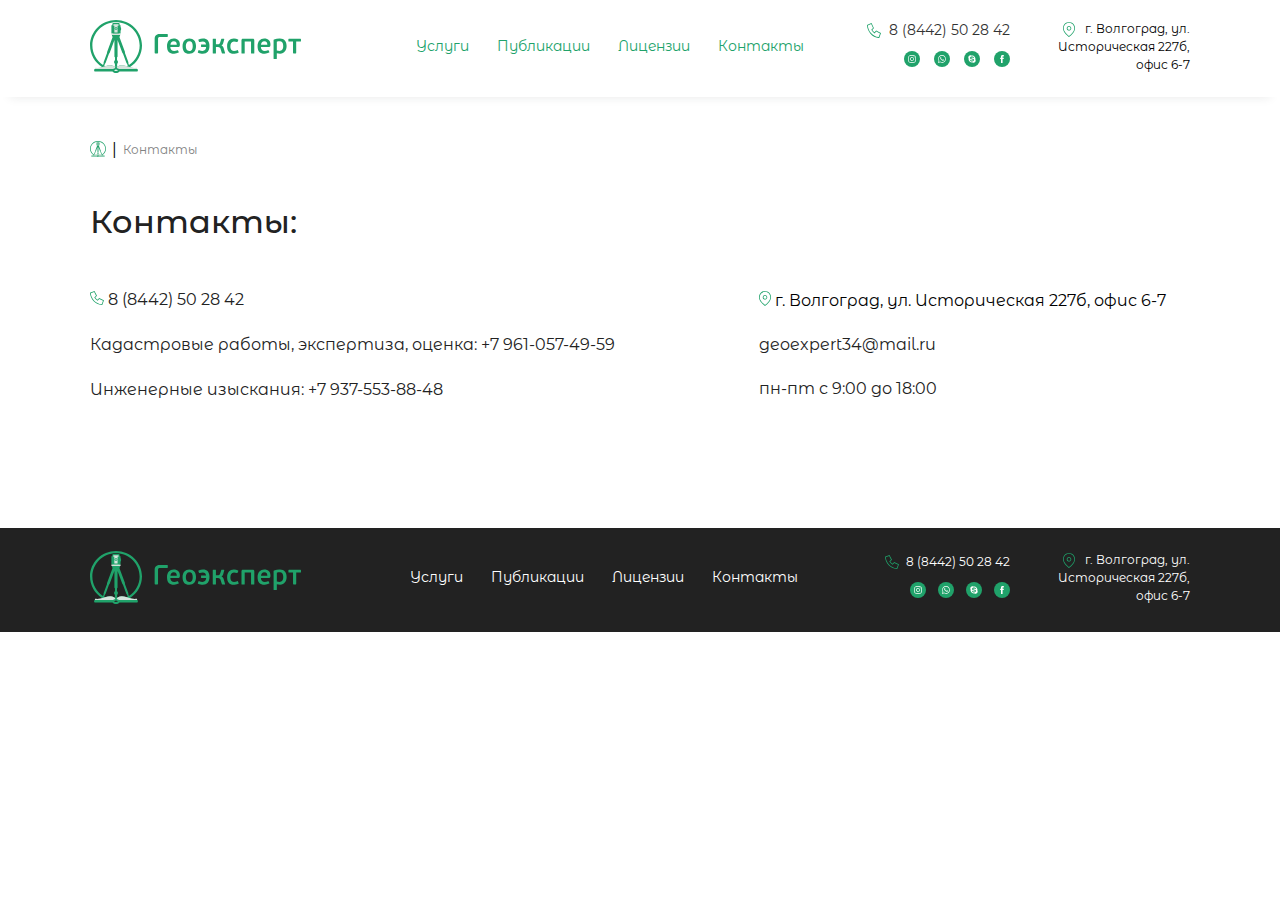
==== commit 3b680162: "changed" ====
--- a/contacts.html
+++ b/contacts.html
@@ -248,7 +248,7 @@
         </div>
     </footer>
 
-
+    
     <script src="script.js"></script>
     <script src="slider.js"></script>
     <script src="slider-services.js"></script>
--- a/style.css
+++ b/style.css
@@ -345,6 +345,10 @@
         text-align: center;
     }
 
+    .showSlide .itemColumnSliderServices p {
+        font-size: 16px;
+    }
+
     .container .wrapperDescription .wrapperDescriptionItem p, .container .wrapperDescription .wrapperDescriptionItemSpecial p {
         font-size: 24px;
     }
@@ -360,6 +364,10 @@
 
     .formBlockLeft {
         width: 35%;
+    }
+
+    .wrapperServicesItems__accordion-content__wrapper>p {
+        font-size: 16px;
     }
 
     .wrapperAboutItemAllMobile {
@@ -407,6 +415,10 @@
         margin-top: 0;
     }
 
+    .slider5 .wrapperTextSlider5 {
+        font-size: 16px;
+    }
+
     .wrapperProjectServices .wrapperProjectServices__wrapperInfoZemleustr {
         padding: 1em;
         font-size: 24px;
@@ -477,7 +489,7 @@
         text-align: left;
     }
 
-    #thirdservice .wrapperProjectServices h2 {
+    #thirdservice .wrapperProjectServices h2, #secondservice .wrapperKadastrServicesStadies h2 {
         font-size: 24px;
     }
 
@@ -1638,8 +1650,7 @@
 }
 
 .wrapperDescriptionItemSpecial {
-    margin-top: 1.5em;
-    padding-right: 1em;
+    margin-top: 30px;
 }
 
 .wrapperDescriptionItemSpecial p {
@@ -1828,6 +1839,7 @@
     flex-direction: column;
     align-items: center;
     justify-content: center;
+    background: #fff;
 }
 
 .aboutItemTopSlider img {
@@ -2019,7 +2031,7 @@
 }
 
 .itemColumnSliderServices p {
-    font-size: 16px;
+    font-size: 13px;
 }
 
 .itemColumnSliderServicesMobile {
@@ -2361,7 +2373,7 @@
 
 .modal__close {
     position: absolute;
-    top: -20px;
+    top: 10px;
     right: -5px;
     border: none;
     outline: none;
@@ -2390,7 +2402,7 @@
 .modal__container img {
     height: 100%;
     width: inherit;
-    margin-top: 2em;
+    margin-top: 3em;
 }
 
 .servicesSimpleProjects img {
@@ -2541,7 +2553,11 @@
     width: 130px;
 }
 
-.listWorks__items__item img {
+#fifthservice h2, #fourthservice h2, #thirdservice h2, .wrapperKadastrServicesStadies h2, #secondservice .wrapperProjectServices h2 {
+    margin-bottom: 30px;
+}
+
+.listWorks__items__item img, .slider9 .singleItemSlider > img, .slider11 .singleItemSlider > img {
     width: 100px;
     height: 100px;
 }
@@ -2573,13 +2589,6 @@
     text-align: center;
 }
 
-.wrapperServicesItems__accordion-content__wrapper>p {
-    font-size: 16px;
-}
-
-.wrapperServicesItems__accordion-content__wrapper {
-    font-size: 16px;
-}
 
 .wrapperServicesItems {
     margin-top: 30px;
@@ -2619,6 +2628,11 @@
     display: block;
 }
 
+.titleServices {
+    font-size: 20px;
+    margin-bottom: 30px;
+}
+
 #secondservice .wrapperKadastrServicesStadies .accordion-content__listWorks__items__items {
     display: none;
 }
@@ -2722,8 +2736,8 @@
     display: none;
 }
 
-.wrapperProjectServices h2 {
-    font-size: 16px;
+.wrapperProjectServices h2, .wrapperKadastrServicesStadies h2{
+    font-size: 20px;
 }
 
 .wrapperKadastrServicesStadies__listWorks {
@@ -2765,10 +2779,6 @@
 #zemleustrWorksServices .servicesSimpleProjects img {
     max-width: 100px;
     max-height: 100px;
-}
-
-#thirdservice h2 {
-    margin-bottom: 2em;
 }
 
 #zemleustrWorksServices .servicesSimpleProjects p {
@@ -2877,6 +2887,10 @@
     position: relative;
 }
 
+.slider1 .showSlide {
+    background: #F0FBF5;
+}
+
 .showSlideLicense {
     overflow: hidden;
     min-width: 100%;
@@ -2948,6 +2962,10 @@
     align-items: center;
     background: none;
     border: none;
+}
+
+.wrapperTextSlider5 {
+    font-size: 13px;
 }
 
 .wrapperBtnServicesSendMessage a {
@@ -3030,4 +3048,13 @@
 
 #descriptionBlock .wrapperDescriptionItemSpecial p {
     line-height: 22px;
+}
+
+.slider1 .sliderControl .rightSlider {
+    top: 40%;
+}
+
+
+.wrapperNavigation ul li a:link {
+    color: #20A26A;
 }